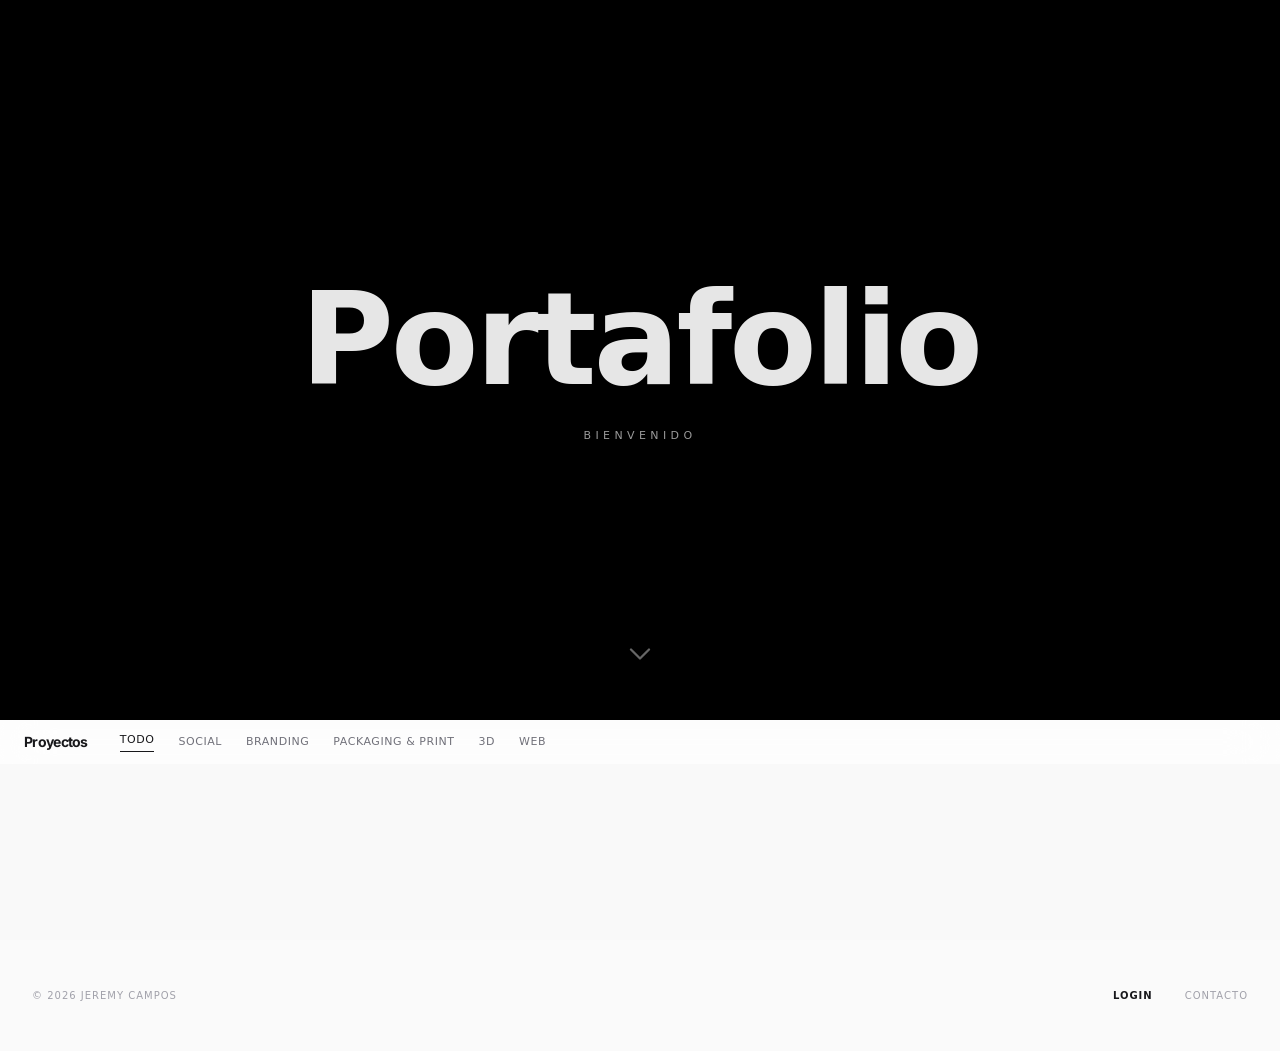
==== index.html @ 755f5a72 "perf: replace Tailwind CDN (300KB JS) with static CSS (15KB), fix icon FOUT" ====
<!DOCTYPE html><html class="light" lang="es"><head>
<meta charset="utf-8">
<meta content="width=device-width, initial-scale=1.0" name="viewport">
<title>PORTAFOLIO | JC</title>
<!-- Preconnect to external CDNs -->
<link rel="preconnect" href="https://fonts.googleapis.com">
<link rel="preconnect" href="https://fonts.gstatic.com" crossorigin>
<link rel="preconnect" href="https://www.gstatic.com" crossorigin>
<link rel="preconnect" href="https://firebasestorage.googleapis.com" crossorigin>
<!-- Static CSS (replaces 300KB Tailwind CDN script) -->
<link rel="stylesheet" href="styles.css">
<!-- Fonts: minimal weights + swap -->
<link href="https://fonts.googleapis.com/css2?family=Inter:wght@300;700;900&family=Material+Symbols+Outlined:wght,FILL@300,0&display=swap" rel="stylesheet">
<!-- Preload main JS modules -->
<link rel="modulepreload" href="./firebase-config.js">
<link rel="modulepreload" href="./index.js">
</head>
<body class="bg-background font-body text-on-background antialiased selection:bg-primary selection:text-on-primary" data-mode="connect">
<!-- Hero Banner — images injected dynamically from Firebase -->
<section id="hero-section" class="relative h-[60vh] md:h-[80vh] w-full overflow-hidden bg-black flex items-center justify-center">
<div id="hero-bg" class="absolute inset-0 z-0 flex gap-4 opacity-40 blur-sm scale-110">
<!-- 3 columns of images injected by index.js -->
</div>
<div class="absolute inset-0 z-10 hero-gradient flex flex-col items-center justify-center text-white px-6">
<h1 id="hero-title" class="text-7xl md:text-9xl tracking-tight opacity-90 drop-shadow-2xl font-sans font-bold select-none">Portafolio</h1>
<p class="mt-6 font-sans text-[11px] tracking-[0.4em] uppercase font-light opacity-60">BIENVENIDO</p>
<div class="absolute bottom-12 animate-bounce opacity-40">
<svg width="36" height="36" viewBox="0 0 24 24" fill="none" stroke="currentColor" stroke-width="1.5" stroke-linecap="round" stroke-linejoin="round"><polyline points="6 9 12 15 18 9"/></svg>
</div>
</div>
<script type="module">
import {
  animate,
  createScope,
  createSpring,
  createTimeline,
  stagger,
  text,
} from 'https://esm.sh/animejs';

createScope({
  root: '#hero-section',
}).add((scope) => {
  const { root, methods } = scope;
  const isMobile = 'ontouchstart' in window || navigator.maxTouchPoints > 0;

  text.split('#hero-title', {
    chars: {
      class: 'char',
      clone: 'top',
      wrap: 'clip',
    },
  });

  const ease = createSpring({ stiffness: 90, damping: 11 });

  scope.add('onEnter', () => {
    createTimeline().add('.char > span', {
      y: '100%',
      composition: 'blend',
      ease,
    }, stagger(10, { use: 'data-char', from: 'random' }));
  });

  scope.add('onLeave', () => {
    createTimeline().add('.char > span', {
      y: '0%',
      composition: 'blend',
      ease,
    }, stagger(10, { use: 'data-char', from: 'random' }));
  });

  if (isMobile) {
    // Mobile: auto-loop the rain effect
    let isRaining = false;
    function mobileLoop() {
      if (!isRaining) {
        isRaining = true;
        methods.onEnter();
        setTimeout(() => {
          methods.onLeave();
          isRaining = false;
        }, 1200);
      }
    }
    // Initial trigger after a short delay
    setTimeout(mobileLoop, 800);
    setInterval(mobileLoop, 3000);
  } else {
    // Desktop: hover reactive
    root.addEventListener('pointerenter', methods.onEnter);
    root.addEventListener('pointerleave', methods.onLeave);
  }
});
</script>
</section>
<!-- Top Navigation -->
<nav class="sticky top-0 w-full z-50 bg-white/70 dark:bg-zinc-950/70 backdrop-blur-xl flex justify-between items-center px-4 md:px-6 py-3">
<div class="flex items-center gap-4 md:gap-8 overflow-x-auto hide-scroll w-full">
<span class="text-sm font-bold tracking-tighter text-zinc-900 dark:text-zinc-50 shrink-0">Proyectos</span>
<div class="flex gap-4 md:gap-6 items-center" id="filter-nav">
<button class="filter-btn active font-sans text-[11px] tracking-[0.05em] uppercase font-medium text-zinc-900 dark:text-zinc-50 font-bold border-b border-zinc-900 dark:border-zinc-50 pb-0.5 hover:opacity-70 transition-all duration-200 shrink-0" data-filter="all">Todo</button>
<button class="filter-btn font-sans text-[11px] tracking-[0.05em] uppercase font-medium text-zinc-500 dark:text-zinc-400 hover:text-zinc-900 dark:hover:text-zinc-50 transition-colors hover:opacity-70 transition-all duration-200 shrink-0" data-filter="social">Social</button>
<button class="filter-btn font-sans text-[11px] tracking-[0.05em] uppercase font-medium text-zinc-500 dark:text-zinc-400 hover:text-zinc-900 dark:hover:text-zinc-50 transition-colors hover:opacity-70 transition-all duration-200 shrink-0" data-filter="branding">Branding</button>
<button class="filter-btn font-sans text-[11px] tracking-[0.05em] uppercase font-medium text-zinc-500 dark:text-zinc-400 hover:text-zinc-900 dark:hover:text-zinc-50 transition-colors hover:opacity-70 transition-all duration-200 shrink-0" data-filter="print">Packaging & Print</button>
<button class="filter-btn font-sans text-[11px] tracking-[0.05em] uppercase font-medium text-zinc-500 dark:text-zinc-400 hover:text-zinc-900 dark:hover:text-zinc-50 transition-colors hover:opacity-70 transition-all duration-200 shrink-0" data-filter="3d">3D</button>
<button class="filter-btn font-sans text-[11px] tracking-[0.05em] uppercase font-medium text-zinc-500 dark:text-zinc-400 hover:text-zinc-900 dark:hover:text-zinc-50 transition-colors hover:opacity-70 transition-all duration-200 shrink-0" data-filter="web">Web</button>
</div>
</div>
</nav>
<!-- Main Content: Masonry Grid -->
<main class="pt-8 px-3 md:px-8 pb-12">
<div class="masonry-grid">
<!-- Projects are dynamically loaded from Firebase -->
</div>
</main>
<!-- Footer -->
<footer class="w-full py-12 mt-24 bg-zinc-50 dark:bg-zinc-900 flex flex-col md:flex-row justify-between items-center px-8 max-w-full gap-4">
<span class="font-sans text-[10px] tracking-widest uppercase text-zinc-400 dark:text-zinc-500">
            © 2026 Jeremy Campos
        </span>
<div class="flex gap-8">
<a class="font-sans text-[10px] tracking-widest uppercase text-zinc-900 dark:text-zinc-100 hover:opacity-70 transition-opacity font-bold" href="login.html">Login</a>
<a class="font-sans text-[10px] tracking-widest uppercase text-zinc-400 dark:text-zinc-500 hover:text-zinc-900 dark:hover:text-zinc-100 transition-colors" href="contact.html">Contacto</a>
</div>
</footer>

<!-- Cosmos-Style Project Details Modal -->
<div id="project-modal" class="fixed inset-0 z-[100] bg-[#0a0a0a]/98 backdrop-blur-3xl hidden w-full h-full opacity-0 transition-opacity duration-500 ease-out overflow-hidden text-neutral-200">
    <!-- Close Button (Top Left Floating) -->
    <button id="close-modal" class="absolute top-4 left-4 md:top-6 md:left-6 z-[110] w-10 h-10 rounded-full bg-white/10 hover:bg-white/20 border border-white/10 transition-colors flex items-center justify-center backdrop-blur-md cursor-pointer">
        <span class="material-symbols-outlined text-[18px] text-white">close</span>
    </button>

    <!-- Mobile: single scrollable column / Desktop: side-by-side -->
    <div id="modal-inner" class="flex flex-col md:flex-row w-full h-full overflow-y-auto md:overflow-hidden hide-scroll">

        <!-- Main Media Feed -->
        <div id="modal-scroll-area" class="w-full md:flex-1 md:h-full md:overflow-y-auto pt-20 md:pt-8 pb-8 md:pb-12 px-6 md:px-16 flex flex-col items-center justify-start md:justify-center gap-8 md:gap-10 hide-scroll relative scroll-smooth">
            <!-- Hero Media -->
            <img id="modal-hero" class="max-w-full max-h-[85vh] h-auto object-contain shadow-2xl rounded-lg" src="" alt="Hero">
            <!-- Secondary Media -->
            <div id="modal-gallery" class="w-full flex flex-col items-center gap-8 md:gap-10 hidden">
                <!-- Injected images will go here stacked -->
            </div>
        </div>

        <!-- Info Panel: inline on mobile, sticky column on desktop -->
        <div class="w-full md:w-[380px] lg:w-[420px] shrink-0 md:h-full p-4 flex flex-col md:justify-center">
            <div class="bg-[#141414] border border-white/5 rounded-2xl md:rounded-[2rem] w-full md:h-[calc(100vh-2rem)] p-6 md:p-8 md:overflow-y-auto hide-scroll flex flex-col shadow-2xl">
                <!-- Header -->
                <div class="flex items-center justify-between mb-6 md:mb-8">
                    <p id="modal-category" class="font-sans text-[10px] tracking-[0.2em] uppercase text-neutral-500 font-bold"></p>
                    <span class="material-symbols-outlined text-neutral-600 text-[16px]">more_horiz</span>
                </div>
                
                <h2 id="modal-title" class="text-2xl md:text-3xl font-sans font-bold tracking-tight text-white mb-6 md:mb-8 leading-snug"></h2>
                
                <div class="w-full h-px bg-white/5 mb-6 md:mb-8"></div>
                
                <!-- Narrative -->
                <p id="modal-narrative" class="text-sm text-neutral-400 font-sans leading-relaxed tracking-wide"></p>
                
                <!-- Footer Info -->
                <div class="md:mt-auto pt-8 md:pt-16 pb-4 md:pb-0">
                    <div id="modal-creator" class="flex items-center gap-4 p-4 rounded-2xl bg-white/[0.02] border border-white/5 transition-colors hover:bg-white/[0.04]">
                        <div class="w-10 h-10 rounded-full bg-neutral-800 overflow-hidden border border-white/10">
                             <img id="modal-creator-avatar" src="https://lh3.googleusercontent.com/aida-public/[base64]" class="w-full h-full object-cover">
                        </div>
                        <div class="flex flex-col">
                             <span id="modal-creator-name" class="text-xs font-bold text-neutral-200 tracking-wide">Jeremy</span>
                             <span class="text-[9px] text-neutral-500 uppercase tracking-widest">Creator</span>
                        </div>
                    </div>
                </div>
            </div>
        </div>
    </div>
</div>

<script type="module" src="index.js"></script>
</body>
</html>
---- styles.css ----
/* Tailwind CSS v3.4.17 - Pre-compiled static build */
/* Eliminates 300KB CDN script + browser compilation time */

*, ::before, ::after{--tw-border-spacing-x:0;--tw-border-spacing-y:0;--tw-translate-x:0;--tw-translate-y:0;--tw-rotate:0;--tw-skew-x:0;--tw-skew-y:0;--tw-scale-x:1;--tw-scale-y:1;--tw-pan-x: ;--tw-pan-y: ;--tw-pinch-zoom: ;--tw-scroll-snap-strictness:proximity;--tw-gradient-from-position: ;--tw-gradient-via-position: ;--tw-gradient-to-position: ;--tw-ordinal: ;--tw-slashed-zero: ;--tw-numeric-figure: ;--tw-numeric-spacing: ;--tw-numeric-fraction: ;--tw-ring-inset: ;--tw-ring-offset-width:0px;--tw-ring-offset-color:#fff;--tw-ring-color:rgb(59 130 246 / 0.5);--tw-ring-offset-shadow:0 0 #0000;--tw-ring-shadow:0 0 #0000;--tw-shadow:0 0 #0000;--tw-shadow-colored:0 0 #0000;--tw-blur: ;--tw-brightness: ;--tw-contrast: ;--tw-grayscale: ;--tw-hue-rotate: ;--tw-invert: ;--tw-saturate: ;--tw-sepia: ;--tw-drop-shadow: ;--tw-backdrop-blur: ;--tw-backdrop-brightness: ;--tw-backdrop-contrast: ;--tw-backdrop-grayscale: ;--tw-backdrop-hue-rotate: ;--tw-backdrop-invert: ;--tw-backdrop-opacity: ;--tw-backdrop-saturate: ;--tw-backdrop-sepia: ;--tw-contain-size: ;--tw-contain-layout: ;--tw-contain-paint: ;--tw-contain-style: }
::backdrop{--tw-border-spacing-x:0;--tw-border-spacing-y:0;--tw-translate-x:0;--tw-translate-y:0;--tw-rotate:0;--tw-skew-x:0;--tw-skew-y:0;--tw-scale-x:1;--tw-scale-y:1;--tw-pan-x: ;--tw-pan-y: ;--tw-pinch-zoom: ;--tw-scroll-snap-strictness:proximity;--tw-gradient-from-position: ;--tw-gradient-via-position: ;--tw-gradient-to-position: ;--tw-ordinal: ;--tw-slashed-zero: ;--tw-numeric-figure: ;--tw-numeric-spacing: ;--tw-numeric-fraction: ;--tw-ring-inset: ;--tw-ring-offset-width:0px;--tw-ring-offset-color:#fff;--tw-ring-color:rgb(59 130 246 / 0.5);--tw-ring-offset-shadow:0 0 #0000;--tw-ring-shadow:0 0 #0000;--tw-shadow:0 0 #0000;--tw-shadow-colored:0 0 #0000;--tw-blur: ;--tw-brightness: ;--tw-contrast: ;--tw-grayscale: ;--tw-hue-rotate: ;--tw-invert: ;--tw-saturate: ;--tw-sepia: ;--tw-drop-shadow: ;--tw-backdrop-blur: ;--tw-backdrop-brightness: ;--tw-backdrop-contrast: ;--tw-backdrop-grayscale: ;--tw-backdrop-hue-rotate: ;--tw-backdrop-invert: ;--tw-backdrop-opacity: ;--tw-backdrop-saturate: ;--tw-backdrop-sepia: ;--tw-contain-size: ;--tw-contain-layout: ;--tw-contain-paint: ;--tw-contain-style: }

/* Base reset */
*,::after,::before{box-sizing:border-box;border-width:0;border-style:solid;border-color:#e5e7eb}
::after,::before{--tw-content:''}
:host,html{line-height:1.5;-webkit-text-size-adjust:100%;-moz-tab-size:4;tab-size:4;font-family:ui-sans-serif, system-ui, sans-serif, "Apple Color Emoji", "Segoe UI Emoji", "Segoe UI Symbol", "Noto Color Emoji";font-feature-settings:normal;font-variation-settings:normal;-webkit-tap-highlight-color:transparent}
body{margin:0;line-height:inherit}
hr{height:0;color:inherit;border-top-width:1px}
abbr:where([title]){-webkit-text-decoration:underline dotted;text-decoration:underline dotted}
h1,h2,h3,h4,h5,h6{font-size:inherit;font-weight:inherit}
a{color:inherit;text-decoration:inherit}
b,strong{font-weight:bolder}
code,kbd,pre,samp{font-family:ui-monospace, SFMono-Regular, Menlo, Monaco, Consolas, "Liberation Mono", "Courier New", monospace;font-feature-settings:normal;font-variation-settings:normal;font-size:1em}
small{font-size:80%}
sub,sup{font-size:75%;line-height:0;position:relative;vertical-align:baseline}
sub{bottom:-.25em}
sup{top:-.5em}
table{text-indent:0;border-color:inherit;border-collapse:collapse}
button,input,optgroup,select,textarea{font-family:inherit;font-feature-settings:inherit;font-variation-settings:inherit;font-size:100%;font-weight:inherit;line-height:inherit;letter-spacing:inherit;color:inherit;margin:0;padding:0}
button,select{text-transform:none}
button,input:where([type=button]),input:where([type=reset]),input:where([type=submit]){-webkit-appearance:button;background-color:transparent;background-image:none}
:-moz-focusring{outline:auto}
:-moz-ui-invalid{box-shadow:none}
progress{vertical-align:baseline}
::-webkit-inner-spin-button,::-webkit-outer-spin-button{height:auto}
[type=search]{-webkit-appearance:textfield;outline-offset:-2px}
::-webkit-search-decoration{-webkit-appearance:none}
::-webkit-file-upload-button{-webkit-appearance:button;font:inherit}
summary{display:list-item}
blockquote,dd,dl,figure,h1,h2,h3,h4,h5,h6,hr,p,pre{margin:0}
fieldset{margin:0;padding:0}
legend{padding:0}
menu,ol,ul{list-style:none;margin:0;padding:0}
dialog{padding:0}
textarea{resize:vertical}
input::placeholder,textarea::placeholder{opacity:1;color:#9ca3af}
[role=button],button{cursor:pointer}
:disabled{cursor:default}
audio,canvas,embed,iframe,img,object,svg,video{display:block;vertical-align:middle}
img,video{max-width:100%;height:auto}
[hidden]:where(:not([hidden=until-found])){display:none}

/* Forms plugin */
[type='text'],input:where(:not([type])),[type='email'],[type='url'],[type='password'],[type='number'],[type='date'],[type='datetime-local'],[type='month'],[type='search'],[type='tel'],[type='time'],[type='week'],[multiple],textarea,select{-webkit-appearance:none;appearance:none;background-color:#fff;border-color:#6b7280;border-width:1px;border-radius:0px;padding-top:0.5rem;padding-right:0.75rem;padding-bottom:0.5rem;padding-left:0.75rem;font-size:1rem;line-height:1.5rem;--tw-shadow:0 0 #0000}
[type='text']:focus,input:where(:not([type])):focus,[type='email']:focus,[type='url']:focus,[type='password']:focus,[type='number']:focus,[type='date']:focus,[type='datetime-local']:focus,[type='month']:focus,[type='search']:focus,[type='tel']:focus,[type='time']:focus,[type='week']:focus,[multiple]:focus,textarea:focus,select:focus{outline:2px solid transparent;outline-offset:2px;--tw-ring-inset:var(--tw-empty,/*!*/ /*!*/);--tw-ring-offset-width:0px;--tw-ring-offset-color:#fff;--tw-ring-color:#2563eb;--tw-ring-offset-shadow:var(--tw-ring-inset) 0 0 0 var(--tw-ring-offset-width) var(--tw-ring-offset-color);--tw-ring-shadow:var(--tw-ring-inset) 0 0 0 calc(1px + var(--tw-ring-offset-width)) var(--tw-ring-color);box-shadow:var(--tw-ring-offset-shadow), var(--tw-ring-shadow), var(--tw-shadow);border-color:#2563eb}
input::placeholder,textarea::placeholder{color:#6b7280;opacity:1}
::-webkit-datetime-edit-fields-wrapper{padding:0}
::-webkit-date-and-time-value{min-height:1.5em;text-align:inherit}
::-webkit-datetime-edit{display:inline-flex}
::-webkit-datetime-edit,::-webkit-datetime-edit-year-field,::-webkit-datetime-edit-month-field,::-webkit-datetime-edit-day-field,::-webkit-datetime-edit-hour-field,::-webkit-datetime-edit-minute-field,::-webkit-datetime-edit-second-field,::-webkit-datetime-edit-millisecond-field,::-webkit-datetime-edit-meridiem-field{padding-top:0;padding-bottom:0}
select{background-image:url("data:image/svg+xml,%3csvg xmlns='http://www.w3.org/2000/svg' fill='none' viewBox='0 0 20 20'%3e%3cpath stroke='%236b7280' stroke-linecap='round' stroke-linejoin='round' stroke-width='1.5' d='M6 8l4 4 4-4'/%3e%3c/svg%3e");background-position:right 0.5rem center;background-repeat:no-repeat;background-size:1.5em 1.5em;padding-right:2.5rem;print-color-adjust:exact}
[multiple],[size]:where(select:not([size="1"])){background-image:initial;background-position:initial;background-repeat:unset;background-size:initial;padding-right:0.75rem;print-color-adjust:unset}
[type='checkbox'],[type='radio']{-webkit-appearance:none;appearance:none;padding:0;print-color-adjust:exact;display:inline-block;vertical-align:middle;background-origin:border-box;-webkit-user-select:none;user-select:none;flex-shrink:0;height:1rem;width:1rem;color:#2563eb;background-color:#fff;border-color:#6b7280;border-width:1px;--tw-shadow:0 0 #0000}
[type='checkbox']{border-radius:0px}
[type='radio']{border-radius:100%}
[type='checkbox']:focus,[type='radio']:focus{outline:2px solid transparent;outline-offset:2px;--tw-ring-inset:var(--tw-empty,/*!*/ /*!*/);--tw-ring-offset-width:2px;--tw-ring-offset-color:#fff;--tw-ring-color:#2563eb;--tw-ring-offset-shadow:var(--tw-ring-inset) 0 0 0 var(--tw-ring-offset-width) var(--tw-ring-offset-color);--tw-ring-shadow:var(--tw-ring-inset) 0 0 0 calc(2px + var(--tw-ring-offset-width)) var(--tw-ring-color);box-shadow:var(--tw-ring-offset-shadow), var(--tw-ring-shadow), var(--tw-shadow)}
[type='checkbox']:checked,[type='radio']:checked{border-color:transparent;background-color:currentColor;background-size:100% 100%;background-position:center;background-repeat:no-repeat}
[type='checkbox']:checked{background-image:url("data:image/svg+xml,%3csvg viewBox='0 0 16 16' fill='white' xmlns='http://www.w3.org/2000/svg'%3e%3cpath d='M12.207 4.793a1 1 0 010 1.414l-5 5a1 1 0 01-1.414 0l-2-2a1 1 0 011.414-1.414L6.5 9.086l4.293-4.293a1 1 0 011.414 0z'/%3e%3c/svg%3e")}
@media (forced-colors: active){[type='checkbox']:checked{-webkit-appearance:auto;appearance:auto}}
[type='radio']:checked{background-image:url("data:image/svg+xml,%3csvg viewBox='0 0 16 16' fill='white' xmlns='http://www.w3.org/2000/svg'%3e%3ccircle cx='8' cy='8' r='3'/%3e%3c/svg%3e")}
@media (forced-colors: active){[type='radio']:checked{-webkit-appearance:auto;appearance:auto}}
[type='checkbox']:checked:hover,[type='checkbox']:checked:focus,[type='radio']:checked:hover,[type='radio']:checked:focus{border-color:transparent;background-color:currentColor}
[type='checkbox']:indeterminate{background-image:url("data:image/svg+xml,%3csvg xmlns='http://www.w3.org/2000/svg' fill='none' viewBox='0 0 16 16'%3e%3cpath stroke='white' stroke-linecap='round' stroke-linejoin='round' stroke-width='2' d='M4 8h8'/%3e%3c/svg%3e");border-color:transparent;background-color:currentColor;background-size:100% 100%;background-position:center;background-repeat:no-repeat}
@media (forced-colors: active){[type='checkbox']:indeterminate{-webkit-appearance:auto;appearance:auto}}
[type='checkbox']:indeterminate:hover,[type='checkbox']:indeterminate:focus{border-color:transparent;background-color:currentColor}
[type='file']{background:unset;border-color:inherit;border-width:0;border-radius:0;padding:0;font-size:unset;line-height:inherit}
[type='file']:focus{outline:1px solid ButtonText;outline:1px auto -webkit-focus-ring-color}

/* Utility classes */
.fixed{position:fixed}.absolute{position:absolute}.relative{position:relative}.sticky{position:sticky}
.inset-0{inset:0px}.bottom-12{bottom:3rem}.left-4{left:1rem}.top-0{top:0px}.top-4{top:1rem}
.z-0{z-index:0}.z-10{z-index:10}.z-50{z-index:50}.z-\[100\]{z-index:100}.z-\[110\]{z-index:110}
.mt-6{margin-top:1.5rem}.mb-6{margin-bottom:1.5rem}.mt-24{margin-top:6rem}
.block{display:block}.flex{display:flex}.hidden{display:none}
.aspect-\[3\/4\]{aspect-ratio:3/4}.aspect-\[4\/3\]{aspect-ratio:4/3}.aspect-video{aspect-ratio:16 / 9}
.h-\[60vh\]{height:60vh}.h-10{height:2.5rem}.h-auto{height:auto}.h-full{height:100%}.h-px{height:1px}
.max-h-\[85vh\]{max-height:85vh}
.w-full{width:100%}.w-10{width:2.5rem}
.max-w-full{max-width:100%}
.flex-1{flex:1 1 0%}.shrink-0{flex-shrink:0}
.scale-110{--tw-scale-x:1.1;--tw-scale-y:1.1;transform:translate(var(--tw-translate-x), var(--tw-translate-y)) rotate(var(--tw-rotate)) skewX(var(--tw-skew-x)) skewY(var(--tw-skew-y)) scaleX(var(--tw-scale-x)) scaleY(var(--tw-scale-y))}

/* Animations */
@keyframes bounce{0%,100%{transform:translateY(-25%);animation-timing-function:cubic-bezier(0.8,0,1,1)}50%{transform:none;animation-timing-function:cubic-bezier(0,0,0.2,1)}}
.animate-bounce{animation:bounce 1s infinite}
@keyframes float{0%{transform:translateY(0)}100%{transform:translateY(-50%)}}
.animate-float{animation:float 20s linear infinite}
@keyframes float-reverse{0%{transform:translateY(-50%)}100%{transform:translateY(0)}}
.animate-float-reverse{animation:float-reverse 25s linear infinite}

.cursor-pointer{cursor:pointer}
.select-none{-webkit-user-select:none;user-select:none}
.flex-col{flex-direction:column}
.items-end{align-items:flex-end}.items-center{align-items:center}
.justify-start{justify-content:flex-start}.justify-center{justify-content:center}.justify-between{justify-content:space-between}
.gap-4{gap:1rem}.gap-8{gap:2rem}
.overflow-hidden{overflow:hidden}.overflow-x-auto{overflow-x:auto}.overflow-y-auto{overflow-y:auto}
.scroll-smooth{scroll-behavior:smooth}
.rounded-2xl{border-radius:1rem}.rounded-full{border-radius:0.75rem}.rounded-lg{border-radius:0.25rem}
.border{border-width:1px}.border-b{border-bottom-width:1px}
.border-white\/10{border-color:rgb(255 255 255 / 0.1)}.border-white\/5{border-color:rgb(255 255 255 / 0.05)}.border-zinc-900{--tw-border-opacity:1;border-color:rgb(24 24 27 / var(--tw-border-opacity, 1))}

/* Backgrounds */
.bg-background{--tw-bg-opacity:1;background-color:rgb(249 249 249 / var(--tw-bg-opacity, 1))}
.bg-black{--tw-bg-opacity:1;background-color:rgb(0 0 0 / var(--tw-bg-opacity, 1))}
.bg-\[\#141414\]{--tw-bg-opacity:1;background-color:rgb(20 20 20 / var(--tw-bg-opacity, 1))}
.bg-neutral-800{--tw-bg-opacity:1;background-color:rgb(38 38 38 / var(--tw-bg-opacity, 1))}
.bg-white\/10{background-color:rgb(255 255 255 / 0.1)}
.bg-white\/5{background-color:rgb(255 255 255 / 0.05)}
.bg-white\/70{background-color:rgb(255 255 255 / 0.7)}
.bg-white\/\[0\.02\]{background-color:rgb(255 255 255 / 0.02)}
.bg-zinc-50{--tw-bg-opacity:1;background-color:rgb(250 250 250 / var(--tw-bg-opacity, 1))}
.bg-black\/40{background-color:rgb(0 0 0 / 0.4)}
.bg-surface-container{--tw-bg-opacity:1;background-color:rgb(238 238 238 / var(--tw-bg-opacity, 1))}

/* Object fit */
.object-contain{object-fit:contain}.object-cover{object-fit:cover}

/* Padding */
.p-4{padding:1rem}.p-6{padding:1.5rem}
.px-6{padding-left:1.5rem;padding-right:1.5rem}.px-3{padding-left:0.75rem;padding-right:0.75rem}.px-4{padding-left:1rem;padding-right:1rem}.px-8{padding-left:2rem;padding-right:2rem}
.py-12{padding-top:3rem;padding-bottom:3rem}.py-3{padding-top:0.75rem;padding-bottom:0.75rem}
.pb-0\.5{padding-bottom:0.125rem}.pb-12{padding-bottom:3rem}.pb-4{padding-bottom:1rem}.pb-8{padding-bottom:2rem}
.pt-20{padding-top:5rem}.pt-8{padding-top:2rem}

/* Typography */
.font-body{font-family:Inter}
.font-sans{font-family:ui-sans-serif, system-ui, sans-serif, "Apple Color Emoji", "Segoe UI Emoji", "Segoe UI Symbol", "Noto Color Emoji"}
.text-4xl{font-size:2.25rem;line-height:2.5rem}
.text-7xl{font-size:4.5rem;line-height:1}
.text-\[11px\]{font-size:11px}
.text-2xl{font-size:1.5rem;line-height:2rem}
.text-\[10px\]{font-size:10px}
.text-\[16px\]{font-size:16px}
.text-\[18px\]{font-size:18px}
.text-\[9px\]{font-size:9px}
.text-sm{font-size:0.875rem;line-height:1.25rem}
.text-xs{font-size:0.75rem;line-height:1rem}
.font-bold{font-weight:700}.font-light{font-weight:300}.font-medium{font-weight:500}
.uppercase{text-transform:uppercase}
.leading-relaxed{line-height:1.625}.leading-snug{line-height:1.375}
.tracking-\[0\.4em\]{letter-spacing:0.4em}.tracking-tight{letter-spacing:-0.025em}.tracking-\[0\.05em\]{letter-spacing:0.05em}.tracking-\[0\.2em\]{letter-spacing:0.2em}.tracking-tighter{letter-spacing:-0.05em}.tracking-wide{letter-spacing:0.025em}.tracking-widest{letter-spacing:0.1em}

/* Text colors */
.text-on-background{--tw-text-opacity:1;color:rgb(26 28 28 / var(--tw-text-opacity, 1))}
.text-white{--tw-text-opacity:1;color:rgb(255 255 255 / var(--tw-text-opacity, 1))}
.text-neutral-200{--tw-text-opacity:1;color:rgb(229 229 229 / var(--tw-text-opacity, 1))}
.text-neutral-400{--tw-text-opacity:1;color:rgb(163 163 163 / var(--tw-text-opacity, 1))}
.text-neutral-500{--tw-text-opacity:1;color:rgb(115 115 115 / var(--tw-text-opacity, 1))}
.text-neutral-600{--tw-text-opacity:1;color:rgb(82 82 82 / var(--tw-text-opacity, 1))}
.text-zinc-400{--tw-text-opacity:1;color:rgb(161 161 170 / var(--tw-text-opacity, 1))}
.text-zinc-500{--tw-text-opacity:1;color:rgb(113 113 122 / var(--tw-text-opacity, 1))}
.text-zinc-900{--tw-text-opacity:1;color:rgb(24 24 27 / var(--tw-text-opacity, 1))}

/* Visual effects */
.antialiased{-webkit-font-smoothing:antialiased;-moz-osx-font-smoothing:grayscale}
.opacity-40{opacity:0.4}.opacity-60{opacity:0.6}.opacity-90{opacity:0.9}.opacity-0{opacity:0}
.shadow-2xl{--tw-shadow:0 25px 50px -12px rgb(0 0 0 / 0.25);--tw-shadow-colored:0 25px 50px -12px var(--tw-shadow-color);box-shadow:var(--tw-ring-offset-shadow, 0 0 #0000), var(--tw-ring-shadow, 0 0 #0000), var(--tw-shadow)}
.blur-sm{--tw-blur:blur(4px);filter:var(--tw-blur) var(--tw-brightness) var(--tw-contrast) var(--tw-grayscale) var(--tw-hue-rotate) var(--tw-invert) var(--tw-saturate) var(--tw-sepia) var(--tw-drop-shadow)}
.drop-shadow-2xl{--tw-drop-shadow:drop-shadow(0 25px 25px rgb(0 0 0 / 0.15));filter:var(--tw-blur) var(--tw-brightness) var(--tw-contrast) var(--tw-grayscale) var(--tw-hue-rotate) var(--tw-invert) var(--tw-saturate) var(--tw-sepia) var(--tw-drop-shadow)}

/* Backdrop filters */
.backdrop-blur-3xl{--tw-backdrop-blur:blur(64px);-webkit-backdrop-filter:var(--tw-backdrop-blur) var(--tw-backdrop-brightness) var(--tw-backdrop-contrast) var(--tw-backdrop-grayscale) var(--tw-backdrop-hue-rotate) var(--tw-backdrop-invert) var(--tw-backdrop-opacity) var(--tw-backdrop-saturate) var(--tw-backdrop-sepia);backdrop-filter:var(--tw-backdrop-blur) var(--tw-backdrop-brightness) var(--tw-backdrop-contrast) var(--tw-backdrop-grayscale) var(--tw-backdrop-hue-rotate) var(--tw-backdrop-invert) var(--tw-backdrop-opacity) var(--tw-backdrop-saturate) var(--tw-backdrop-sepia)}
.backdrop-blur-md{--tw-backdrop-blur:blur(12px);-webkit-backdrop-filter:var(--tw-backdrop-blur) var(--tw-backdrop-brightness) var(--tw-backdrop-contrast) var(--tw-backdrop-grayscale) var(--tw-backdrop-hue-rotate) var(--tw-backdrop-invert) var(--tw-backdrop-opacity) var(--tw-backdrop-saturate) var(--tw-backdrop-sepia);backdrop-filter:var(--tw-backdrop-blur) var(--tw-backdrop-brightness) var(--tw-backdrop-contrast) var(--tw-backdrop-grayscale) var(--tw-backdrop-hue-rotate) var(--tw-backdrop-invert) var(--tw-backdrop-opacity) var(--tw-backdrop-saturate) var(--tw-backdrop-sepia)}
.backdrop-blur-xl{--tw-backdrop-blur:blur(24px);-webkit-backdrop-filter:var(--tw-backdrop-blur) var(--tw-backdrop-brightness) var(--tw-backdrop-contrast) var(--tw-backdrop-grayscale) var(--tw-backdrop-hue-rotate) var(--tw-backdrop-invert) var(--tw-backdrop-opacity) var(--tw-backdrop-saturate) var(--tw-backdrop-sepia);backdrop-filter:var(--tw-backdrop-blur) var(--tw-backdrop-brightness) var(--tw-backdrop-contrast) var(--tw-backdrop-grayscale) var(--tw-backdrop-hue-rotate) var(--tw-backdrop-invert) var(--tw-backdrop-opacity) var(--tw-backdrop-saturate) var(--tw-backdrop-sepia)}
.backdrop-blur-\[2px\]{--tw-backdrop-blur:blur(2px);-webkit-backdrop-filter:var(--tw-backdrop-blur) var(--tw-backdrop-brightness) var(--tw-backdrop-contrast) var(--tw-backdrop-grayscale) var(--tw-backdrop-hue-rotate) var(--tw-backdrop-invert) var(--tw-backdrop-opacity) var(--tw-backdrop-saturate) var(--tw-backdrop-sepia);backdrop-filter:var(--tw-backdrop-blur) var(--tw-backdrop-brightness) var(--tw-backdrop-contrast) var(--tw-backdrop-grayscale) var(--tw-backdrop-hue-rotate) var(--tw-backdrop-invert) var(--tw-backdrop-opacity) var(--tw-backdrop-saturate) var(--tw-backdrop-sepia)}

/* Transitions */
.transition-all{transition-property:all;transition-timing-function:cubic-bezier(0.4, 0, 0.2, 1);transition-duration:150ms}
.transition-colors{transition-property:color, background-color, border-color, fill, stroke, -webkit-text-decoration-color;transition-property:color, background-color, border-color, text-decoration-color, fill, stroke;transition-property:color, background-color, border-color, text-decoration-color, fill, stroke, -webkit-text-decoration-color;transition-timing-function:cubic-bezier(0.4, 0, 0.2, 1);transition-duration:150ms}
.transition-opacity{transition-property:opacity;transition-timing-function:cubic-bezier(0.4, 0, 0.2, 1);transition-duration:150ms}
.duration-200{transition-duration:200ms}.duration-500{transition-duration:500ms}.duration-1000{transition-duration:1000ms}.duration-300{transition-duration:300ms}.duration-700{transition-duration:700ms}
.ease-out{transition-timing-function:cubic-bezier(0, 0, 0.2, 1)}

/* Selection */
.selection\:bg-primary *::selection{--tw-bg-opacity:1;background-color:rgb(0 0 0 / var(--tw-bg-opacity, 1))}
.selection\:text-on-primary *::selection{--tw-text-opacity:1;color:rgb(226 226 226 / var(--tw-text-opacity, 1))}
.selection\:bg-primary::selection{--tw-bg-opacity:1;background-color:rgb(0 0 0 / var(--tw-bg-opacity, 1))}
.selection\:text-on-primary::selection{--tw-text-opacity:1;color:rgb(226 226 226 / var(--tw-text-opacity, 1))}

/* Hover states */
.hover\:bg-white\/20:hover{background-color:rgb(255 255 255 / 0.2)}
.hover\:bg-white\/\[0\.04\]:hover{background-color:rgb(255 255 255 / 0.04)}
.hover\:text-zinc-900:hover{--tw-text-opacity:1;color:rgb(24 24 27 / var(--tw-text-opacity, 1))}
.hover\:opacity-70:hover{opacity:0.7}

/* Group hover */
.group:hover .group-hover\:scale-\[1\.03\]{--tw-scale-x:1.03;--tw-scale-y:1.03;transform:translate(var(--tw-translate-x), var(--tw-translate-y)) rotate(var(--tw-rotate)) skewX(var(--tw-skew-x)) skewY(var(--tw-skew-y)) scaleX(var(--tw-scale-x)) scaleY(var(--tw-scale-y))}
.group:hover .group-hover\:opacity-100{opacity:1}

/* Dark mode */
.dark\:border-zinc-50:is(.dark *){--tw-border-opacity:1;border-color:rgb(250 250 250 / var(--tw-border-opacity, 1))}
.dark\:bg-zinc-900:is(.dark *){--tw-bg-opacity:1;background-color:rgb(24 24 27 / var(--tw-bg-opacity, 1))}
.dark\:bg-zinc-950\/70:is(.dark *){background-color:rgb(9 9 11 / 0.7)}
.dark\:text-zinc-100:is(.dark *){--tw-text-opacity:1;color:rgb(244 244 245 / var(--tw-text-opacity, 1))}
.dark\:text-zinc-400:is(.dark *){--tw-text-opacity:1;color:rgb(161 161 170 / var(--tw-text-opacity, 1))}
.dark\:text-zinc-50:is(.dark *){--tw-text-opacity:1;color:rgb(250 250 250 / var(--tw-text-opacity, 1))}
.dark\:text-zinc-500:is(.dark *){--tw-text-opacity:1;color:rgb(113 113 122 / var(--tw-text-opacity, 1))}
.dark\:hover\:text-zinc-100:hover:is(.dark *){--tw-text-opacity:1;color:rgb(244 244 245 / var(--tw-text-opacity, 1))}
.dark\:hover\:text-zinc-50:hover:is(.dark *){--tw-text-opacity:1;color:rgb(250 250 250 / var(--tw-text-opacity, 1))}

/* Responsive: md (768px+) */
@media (min-width: 768px){
.md\:left-6{left:1.5rem}
.md\:top-6{top:1.5rem}
.md\:mb-8{margin-bottom:2rem}
.md\:mt-auto{margin-top:auto}
.md\:flex{display:flex}
.md\:h-\[80vh\]{height:80vh}
.md\:h-\[calc\(100vh-2rem\)\]{height:calc(100vh - 2rem)}
.md\:h-full{height:100%}
.md\:w-\[380px\]{width:380px}
.md\:flex-1{flex:1 1 0%}
.md\:flex-row{flex-direction:row}
.md\:justify-center{justify-content:center}
.md\:gap-10{gap:2.5rem}
.md\:gap-6{gap:1.5rem}
.md\:gap-8{gap:2rem}
.md\:overflow-hidden{overflow:hidden}
.md\:overflow-y-auto{overflow-y:auto}
.md\:rounded-\[2rem\]{border-radius:2rem}
.md\:p-8{padding:2rem}
.md\:px-16{padding-left:4rem;padding-right:4rem}
.md\:px-6{padding-left:1.5rem;padding-right:1.5rem}
.md\:px-8{padding-left:2rem;padding-right:2rem}
.md\:pb-0{padding-bottom:0px}
.md\:pb-12{padding-bottom:3rem}
.md\:pt-16{padding-top:4rem}
.md\:pt-8{padding-top:2rem}
.md\:text-9xl{font-size:8rem;line-height:1}
.md\:text-3xl{font-size:1.875rem;line-height:2.25rem}
}

/* Responsive: lg (1024px+) */
@media (min-width: 1024px){
.lg\:w-\[420px\]{width:420px}
}

/* Custom styles */
.material-symbols-outlined {
    font-variation-settings: 'FILL' 0, 'wght' 300, 'GRAD' 0, 'opsz' 24;
    font-size: 20px;
}
.hide-scroll::-webkit-scrollbar { display: none; }
.hide-scroll { -ms-overflow-style: none; scrollbar-width: none; }
.masonry-grid { column-count: 2; column-gap: 0.75rem; }
@media (min-width: 640px) { .masonry-grid { column-count: 2; column-gap: 0.75rem; } }
@media (min-width: 1024px) { .masonry-grid { column-count: 3; column-gap: 0.5rem; } }
@media (min-width: 1280px) { .masonry-grid { column-count: 4; column-gap: 0.5rem; } }
.masonry-item { break-inside: avoid; margin-bottom: 0.75rem; }
@media (min-width: 1024px) { .masonry-item { margin-bottom: 0.5rem; } }
.hero-gradient { background: radial-gradient(circle at center, transparent 0%, rgba(0,0,0,0.4) 100%); }
#hero-title .char { display: inline-block; position: relative; overflow: hidden; }
#hero-title .char > span { display: inline-block; will-change: transform; }
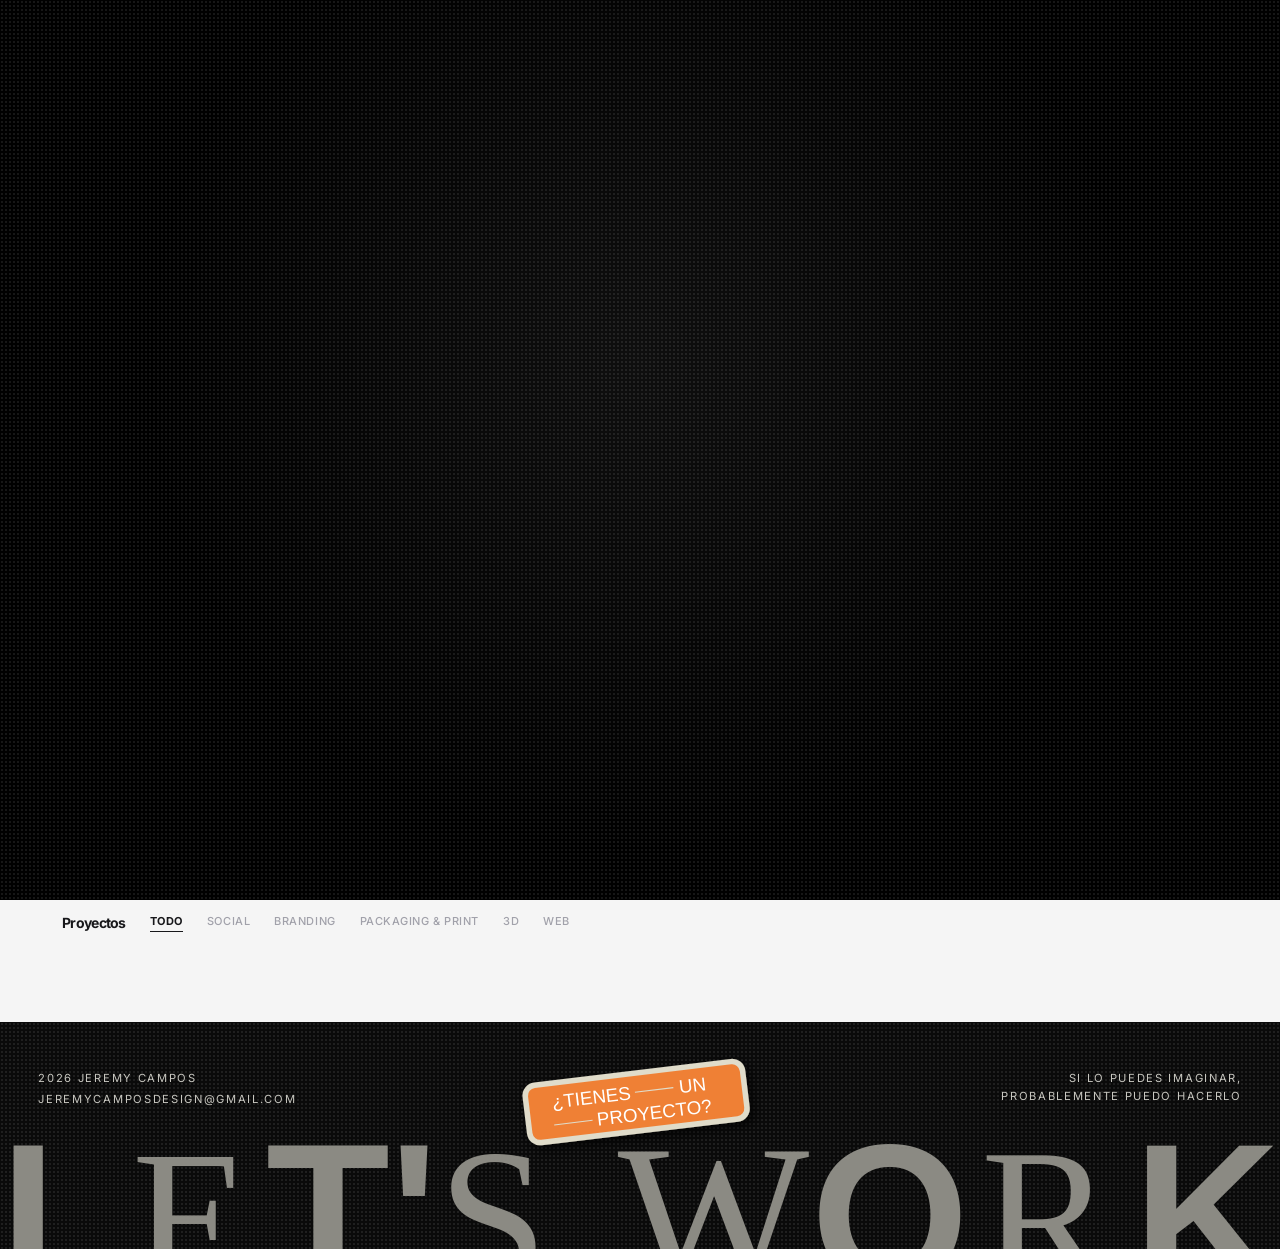
==== commit 19444a0e: "feat: new hero design with SVG WELCOME letters, image trail, halftone overlay, masonry gallery and f" ====
--- a/index.html
+++ b/index.html
@@ -2,166 +2,471 @@
 <meta charset="utf-8">
 <meta content="width=device-width, initial-scale=1.0" name="viewport">
 <title>PORTAFOLIO | JC</title>
-<!-- Preconnect to external CDNs -->
 <link rel="preconnect" href="https://fonts.googleapis.com">
 <link rel="preconnect" href="https://fonts.gstatic.com" crossorigin>
 <link rel="preconnect" href="https://www.gstatic.com" crossorigin>
 <link rel="preconnect" href="https://firebasestorage.googleapis.com" crossorigin>
-<!-- Static CSS (replaces 300KB Tailwind CDN script) -->
+<link rel="preconnect" href="https://cdnjs.cloudflare.com">
 <link rel="stylesheet" href="styles.css">
-<!-- Fonts: minimal weights + swap -->
 <link href="https://fonts.googleapis.com/css2?family=Inter:wght@300;700;900&family=Material+Symbols+Outlined:wght,FILL@300,0&display=swap" rel="stylesheet">
-<!-- Preload main JS modules -->
 <link rel="modulepreload" href="./firebase-config.js">
 <link rel="modulepreload" href="./index.js">
+<style>
+/* ── Hero ── */
+.hero {
+  position: relative;
+  width: 100%;
+  height: 100vh;
+  overflow: hidden;
+  background: #000;
+}
+
+.hero-bg {
+  position: absolute;
+  inset: 0;
+  display: flex;
+  gap: 1rem;
+  opacity: 0.35;
+  filter: blur(6px) grayscale(1);
+  transform: scale(1.1);
+  z-index: 0;
+}
+
+.hero-col {
+  flex: 1;
+  display: flex;
+  flex-direction: column;
+  gap: 1rem;
+}
+
+.hero-col img {
+  width: 100%;
+  height: auto;
+  object-fit: cover;
+}
+
+@keyframes float {
+  0%, 100% { transform: translateY(0); }
+  50% { transform: translateY(-25px); }
+}
+@keyframes float-reverse {
+  0%, 100% { transform: translateY(0); }
+  50% { transform: translateY(25px); }
+}
+.animate-float { animation: float 3s ease-in-out infinite; }
+.animate-float-reverse { animation: float-reverse 3s ease-in-out infinite; }
+
+/* Halftone texture overlay */
+.halftone-overlay {
+  position: absolute;
+  inset: 0;
+  z-index: 1;
+  background:
+    radial-gradient(circle at 50% 40%, rgba(255,255,255,0.06) 0%, transparent 60%),
+    rgba(0,0,0,0.45);
+  mix-blend-mode: normal;
+}
+
+.halftone-overlay::after {
+  content: '';
+  position: absolute;
+  inset: 0;
+  background-image: radial-gradient(circle, rgba(255,255,255,0.12) 1px, transparent 1px);
+  background-size: 4px 4px;
+  opacity: 0.7;
+}
+
+/* Content layer */
+.hero-content {
+  position: absolute;
+  inset: 0;
+  z-index: 2;
+  display: flex;
+  flex-direction: column;
+  justify-content: flex-end;
+  padding: 0 3vw 5vh 3vw;
+}
+
+/* Subtitle SVG */
+.hero-subtitle {
+  width: clamp(224px, 33.6vw, 512px);
+  height: auto;
+  margin-bottom: 1.2rem;
+  opacity: 0;
+  transform: translateY(40px);
+}
+
+/* WELCOME letters container */
+.hero-letters {
+  display: flex;
+  align-items: flex-end;
+  gap: 0.4vw;
+  width: 100%;
+}
+
+.hero-letters .letter {
+  flex-shrink: 0;
+  height: clamp(80px, 14.4vw, 224px);
+  width: auto;
+  opacity: 0;
+  transform: translateY(100%);
+  will-change: transform, opacity;
+}
+
+/* SVG fill color */
+.hero-letters .letter path,
+.hero-subtitle path {
+  fill: #c8c7c0;
+}
+
+/* ── Image Trail ── */
+.image-trail {
+  position: absolute;
+  inset: 0;
+  z-index: 1;
+  pointer-events: none;
+  overflow: hidden;
+}
+
+.trail-img {
+  position: absolute;
+  width: clamp(120px, 14vw, 200px);
+  height: clamp(160px, 18vw, 260px);
+  object-fit: cover;
+  border-radius: 4px;
+  opacity: 0;
+  transform: scale(0);
+  pointer-events: none;
+  will-change: transform, opacity;
+}
+
+/* ── Filter Nav ── */
+.filter-nav {
+  position: sticky;
+  top: 0;
+  z-index: 50;
+  background: #f5f5f5;
+  display: flex;
+  align-items: center;
+  gap: 1.5rem;
+  padding: 0.75rem 1.5rem;
+  overflow-x: auto;
+  transition: background 0.3s, backdrop-filter 0.3s;
+}
+
+.filter-nav.scrolled {
+  background: rgba(245,245,245,0.85);
+  backdrop-filter: blur(20px);
+  -webkit-backdrop-filter: blur(20px);
+  box-shadow: 0 1px 3px rgba(0,0,0,0.08);
+}
+
+/* ── Masonry Gallery ── */
+.gallery-section {
+  background: #f5f5f5;
+  padding: 0 3vw 4vw;
+}
+
+.gallery-section .masonry {
+  padding-top: 2vw;
+}
+
+.masonry {
+  columns: 4;
+  column-gap: 1.2vw;
+}
+
+.masonry .card {
+  break-inside: avoid;
+  margin-bottom: 1.2vw;
+  border-radius: 6px;
+  overflow: hidden;
+  opacity: 0;
+  transform: translateY(60px);
+  will-change: transform, opacity;
+  cursor: pointer;
+  position: relative;
+}
+
+.masonry .card img {
+  width: 100%;
+  height: auto;
+  display: block;
+  object-fit: cover;
+}
+
+.masonry .card .card-overlay {
+  position: absolute;
+  inset: 0;
+  background: rgba(0,0,0,0.4);
+  opacity: 0;
+  transition: opacity 0.3s;
+  display: flex;
+  align-items: flex-end;
+  padding: 1.5rem;
+  backdrop-filter: blur(2px);
+}
+
+.masonry .card:hover .card-overlay {
+  opacity: 1;
+}
+
+.masonry .card .card-overlay p {
+  font-family: Inter, system-ui, sans-serif;
+  font-size: 10px;
+  letter-spacing: 0.15em;
+  text-transform: uppercase;
+  color: #fff;
+  font-weight: 500;
+}
+
+@media (max-width: 1024px) { .masonry { columns: 3; } }
+@media (max-width: 600px)  { .masonry { columns: 2; } }
+
+/* ── Footer ── */
+.footer {
+  position: relative;
+  background: #0a0a0a;
+  overflow: hidden;
+  font-family: Inter, system-ui, sans-serif;
+}
+
+.footer-texture {
+  position: absolute;
+  inset: 0;
+  z-index: 0;
+}
+
+.footer-texture::after {
+  content: '';
+  position: absolute;
+  inset: 0;
+  background-image: radial-gradient(circle, rgba(255,255,255,0.12) 1px, transparent 1px);
+  background-size: 4px 4px;
+  opacity: 0.7;
+}
+
+.footer-content {
+  position: relative;
+  z-index: 1;
+  padding: 3rem 3vw 0;
+}
+
+.footer-top {
+  display: flex;
+  justify-content: space-between;
+  align-items: flex-start;
+}
+
+.footer-info {
+  display: flex;
+  flex-direction: column;
+  gap: 0.3rem;
+}
+
+.footer-info span {
+  font-size: 0.7rem;
+  letter-spacing: 0.15em;
+  text-transform: uppercase;
+  color: #c8c7c0;
+}
+
+.footer-tagline {
+  text-align: right;
+  font-size: 0.7rem;
+  letter-spacing: 0.15em;
+  text-transform: uppercase;
+  color: #c8c7c0;
+  line-height: 1.6;
+}
+
+/* LET'S WORK — full width, bottom cut off */
+.footer-letswork {
+  position: relative;
+  z-index: 1;
+  width: 100%;
+  line-height: 0;
+  overflow: hidden;
+  height: clamp(80px, 11vw, 170px);
+}
+
+.footer-letswork img {
+  width: 100%;
+  height: auto;
+  display: block;
+}
+
+/* CTA sticker — overlaps the LET'S WORK text */
+.footer-cta {
+  position: absolute;
+  z-index: 3;
+  left: 50%;
+  bottom: clamp(30px, 6vw, 100px);
+  transform: translateX(-50%);
+}
+
+.footer-cta a {
+  display: inline-block;
+  transition: none;
+}
+
+.footer-cta a:hover {
+  transform: scale(1.08);
+}
+
+.footer-cta img {
+  width: clamp(153px, 20.4vw, 340px);
+  height: auto;
+}
+</style>
 </head>
-<body class="bg-background font-body text-on-background antialiased selection:bg-primary selection:text-on-primary" data-mode="connect">
-<!-- Hero Banner — images injected dynamically from Firebase -->
-<section id="hero-section" class="relative h-[60vh] md:h-[80vh] w-full overflow-hidden bg-black flex items-center justify-center">
-<div id="hero-bg" class="absolute inset-0 z-0 flex gap-4 opacity-40 blur-sm scale-110">
-<!-- 3 columns of images injected by index.js -->
-</div>
-<div class="absolute inset-0 z-10 hero-gradient flex flex-col items-center justify-center text-white px-6">
-<h1 id="hero-title" class="text-7xl md:text-9xl tracking-tight opacity-90 drop-shadow-2xl font-sans font-bold select-none">Portafolio</h1>
-<p class="mt-6 font-sans text-[11px] tracking-[0.4em] uppercase font-light opacity-60">BIENVENIDO</p>
-<div class="absolute bottom-12 animate-bounce opacity-40">
-<svg width="36" height="36" viewBox="0 0 24 24" fill="none" stroke="currentColor" stroke-width="1.5" stroke-linecap="round" stroke-linejoin="round"><polyline points="6 9 12 15 18 9"/></svg>
-</div>
-</div>
-<script type="module">
-import {
-  animate,
-  createScope,
-  createSpring,
-  createTimeline,
-  stagger,
-  text,
-} from 'https://esm.sh/animejs';
-
-createScope({
-  root: '#hero-section',
-}).add((scope) => {
-  const { root, methods } = scope;
-  const isMobile = 'ontouchstart' in window || navigator.maxTouchPoints > 0;
-
-  text.split('#hero-title', {
-    chars: {
-      class: 'char',
-      clone: 'top',
-      wrap: 'clip',
-    },
-  });
-
-  const ease = createSpring({ stiffness: 90, damping: 11 });
-
-  scope.add('onEnter', () => {
-    createTimeline().add('.char > span', {
-      y: '100%',
-      composition: 'blend',
-      ease,
-    }, stagger(10, { use: 'data-char', from: 'random' }));
-  });
-
-  scope.add('onLeave', () => {
-    createTimeline().add('.char > span', {
-      y: '0%',
-      composition: 'blend',
-      ease,
-    }, stagger(10, { use: 'data-char', from: 'random' }));
-  });
-
-  if (isMobile) {
-    // Mobile: auto-loop the rain effect
-    let isRaining = false;
-    function mobileLoop() {
-      if (!isRaining) {
-        isRaining = true;
-        methods.onEnter();
-        setTimeout(() => {
-          methods.onLeave();
-          isRaining = false;
-        }, 1200);
-      }
-    }
-    // Initial trigger after a short delay
-    setTimeout(mobileLoop, 800);
-    setInterval(mobileLoop, 3000);
-  } else {
-    // Desktop: hover reactive
-    root.addEventListener('pointerenter', methods.onEnter);
-    root.addEventListener('pointerleave', methods.onLeave);
-  }
-});
-</script>
+<body class="bg-background font-body text-on-background antialiased selection:bg-primary selection:text-on-primary" data-mode="connect" style="margin:0;padding:0;box-sizing:border-box;background:#0a0a0a;overflow-x:hidden;">
+
+<!-- Hero Section -->
+<section class="hero" id="hero-section">
+  <!-- Layer 0: Blurred project images (injected by index.js) -->
+  <div class="hero-bg" id="hero-bg"></div>
+
+  <!-- Layer 0.5: Image trail -->
+  <div class="image-trail" id="image-trail"></div>
+
+  <!-- Layer 1: Halftone texture overlay -->
+  <div class="halftone-overlay"></div>
+
+  <!-- Layer 2: SVG text -->
+  <div class="hero-content">
+    <!-- Subtitle: JEREMY CAMPOS / ... -->
+    <svg class="hero-subtitle" viewBox="0 0 639.39 22.51" xmlns="http://www.w3.org/2000/svg">
+      <g>
+        <path d="M10.07,16.77c0,1.48-.22,2.63-.66,3.45-.81,1.5-2.36,2.25-4.64,2.25-1.32,0-2.44-.36-3.37-1.07-.93-.71-1.4-1.98-1.4-3.81v-1.25h2.23v1.25c0,.96.21,1.68.64,2.16.43.48,1.09.72,1.99.72,1.27,0,2.1-.43,2.49-1.3.24-.53.36-1.54.36-3.02V4.45h2.35v12.32Z"/>
+        <path d="M13.91,4.45h12.74v2.15h-10.42v5.33h9.63v2.03h-9.63v5.95h10.6v2.09h-12.92V4.45Z"/>
+        <path d="M30.29,4.45h7.98c1.31,0,2.4.2,3.25.58,1.62.75,2.43,2.13,2.43,4.15,0,1.05-.22,1.91-.65,2.58-.43.67-1.04,1.21-1.82,1.61.69.28,1.2.65,1.55,1.1s.54,1.19.58,2.21l.08,2.35c.02.67.08,1.17.17,1.49.14.56.4.92.76,1.08v.39h-2.92c-.08-.15-.14-.35-.19-.59-.05-.24-.09-.7-.12-1.39l-.14-2.93c-.05-1.15-.47-1.92-1.24-2.31-.44-.21-1.13-.32-2.08-.32h-5.26v7.53h-2.38V4.45ZM38.02,12.49c1.08,0,1.94-.22,2.57-.67.63-.45.95-1.25.95-2.41,0-1.25-.44-2.1-1.32-2.56-.47-.24-1.1-.36-1.89-.36h-5.65v6h5.35Z"/>
+        <path d="M47.91,4.45h12.74v2.15h-10.42v5.33h9.63v2.03h-9.63v5.95h10.6v2.09h-12.92V4.45Z"/>
+        <path d="M63.95,4.45h3.41l5.05,14.84,5.01-14.84h3.38v17.55h-2.27v-10.36c0-.36,0-.95.02-1.78.02-.83.02-1.72.02-2.67l-5.01,14.81h-2.36l-5.06-14.81v.54c0,.43.01,1.08.04,1.97.02.88.04,1.53.04,1.94v10.36h-2.27V4.45Z"/>
+        <path d="M83.04,4.45h2.77l5.05,8.44,5.05-8.44h2.8l-6.65,10.48v7.07h-2.38v-7.07l-6.64-10.48Z"/>
+        <path d="M119.5,5.72c1.21,1.17,1.89,2.5,2.02,3.99h-2.32c-.26-1.13-.77-2.03-1.54-2.69-.77-.66-1.85-.99-3.25-.99-1.7,0-3.07.61-4.11,1.82s-1.57,3.08-1.57,5.59c0,2.06.47,3.73,1.42,5.01.94,1.28,2.35,1.92,4.22,1.92,1.72,0,3.03-.67,3.93-2.02.48-.71.83-1.64,1.07-2.8h2.32c-.21,1.85-.88,3.4-2.03,4.65-1.38,1.51-3.24,2.26-5.58,2.26-2.02,0-3.71-.62-5.08-1.85-1.8-1.63-2.71-4.16-2.71-7.57,0-2.59.68-4.71,2.03-6.37,1.46-1.8,3.48-2.7,6.06-2.7,2.2,0,3.9.59,5.11,1.76Z"/>
+        <path d="M129.86,4.45h2.69l6.37,17.55h-2.6l-1.78-5.26h-6.94l-1.9,5.26h-2.44l6.61-17.55ZM133.77,14.81l-2.67-7.76-2.83,7.76h5.5Z"/>
+        <path d="M141.03,4.45h3.41l5.05,14.84,5.01-14.84h3.38v17.55h-2.27v-10.36c0-.36,0-.95.02-1.78.02-.83.02-1.72.02-2.67l-5.01,14.81h-2.36l-5.06-14.81v.54c0,.43.01,1.08.04,1.97.02.88.04,1.53.04,1.94v10.36h-2.27V4.45Z"/>
+        <path d="M161.7,4.45h7.86c1.55,0,2.81.44,3.76,1.32.95.88,1.43,2.12,1.43,3.71,0,1.37-.43,2.56-1.28,3.58-.85,1.02-2.16,1.52-3.91,1.52h-5.48v7.42h-2.38V4.45ZM170.92,6.86c-.52-.25-1.24-.37-2.15-.37h-4.7v6.08h4.7c1.06,0,1.92-.23,2.58-.68.66-.45.99-1.25.99-2.4,0-1.29-.47-2.17-1.42-2.63Z"/>
+        <path d="M192.26,6.96c1.16,1.55,1.74,3.54,1.74,5.96,0,2.62-.67,4.8-2,6.54-1.56,2.04-3.79,3.06-6.68,3.06-2.7,0-4.82-.89-6.37-2.68-1.38-1.72-2.07-3.9-2.07-6.52,0-2.37.59-4.41,1.77-6.09,1.51-2.17,3.75-3.25,6.72-3.25s5.39,1,6.88,2.99ZM190.16,18.15c.94-1.5,1.4-3.23,1.4-5.19,0-2.06-.54-3.73-1.62-4.99s-2.56-1.89-4.43-1.89-3.3.62-4.45,1.87-1.72,3.09-1.72,5.52c0,1.95.49,3.59,1.48,4.92.98,1.33,2.58,2,4.79,2s3.61-.75,4.55-2.25Z"/>
+        <path d="M198.39,16.34c.05,1,.28,1.8.68,2.43.76,1.16,2.1,1.74,4.02,1.74.86,0,1.64-.13,2.35-.38,1.37-.49,2.05-1.38,2.05-2.65,0-.96-.29-1.64-.87-2.04-.59-.4-1.5-.75-2.75-1.04l-2.3-.54c-1.5-.35-2.57-.74-3.19-1.16-1.08-.73-1.62-1.83-1.62-3.29,0-1.58.53-2.87,1.59-3.88s2.57-1.52,4.51-1.52c1.79,0,3.31.44,4.56,1.33,1.25.89,1.88,2.31,1.88,4.26h-2.23c-.11-.94-.36-1.66-.73-2.16-.7-.92-1.88-1.37-3.54-1.37-1.34,0-2.31.29-2.9.88-.59.59-.88,1.28-.88,2.06,0,.86.35,1.49,1.04,1.89.46.26,1.49.57,3.09.96l2.39.56c1.15.27,2.04.64,2.66,1.11,1.08.82,1.62,2.01,1.62,3.57,0,1.94-.69,3.33-2.07,4.17-1.38.84-2.98,1.25-4.81,1.25-2.13,0-3.8-.56-5-1.67-1.21-1.11-1.8-2.61-1.77-4.5h2.23Z"/>
+        <path d="M223.67,4.45h1.82l-5.57,17.55h-1.82l5.57-17.55Z"/>
+        <path d="M233.67,4.45h7.02c2.38,0,4.23.86,5.54,2.57,1.17,1.54,1.76,3.53,1.76,5.94,0,1.86-.35,3.55-1.04,5.06-1.22,2.66-3.31,3.99-6.29,3.99h-6.99V4.45ZM240.22,19.97c.79,0,1.43-.08,1.94-.25.9-.31,1.64-.91,2.22-1.79.46-.71.79-1.62.99-2.72.12-.66.18-1.27.18-1.84,0-2.18-.42-3.86-1.27-5.07s-2.21-1.8-4.08-1.8h-4.12v13.48h4.15Z"/>
+        <path d="M251.77,4.45h2.4v17.55h-2.4V4.45Z"/>
+        <path d="M259.59,16.34c.05,1,.28,1.8.68,2.43.76,1.16,2.1,1.74,4.02,1.74.86,0,1.64-.13,2.35-.38,1.37-.49,2.05-1.38,2.05-2.65,0-.96-.29-1.64-.87-2.04-.59-.4-1.5-.75-2.75-1.04l-2.3-.54c-1.5-.35-2.57-.74-3.19-1.16-1.08-.73-1.62-1.83-1.62-3.29,0-1.58.53-2.87,1.59-3.88s2.57-1.52,4.51-1.52c1.79,0,3.31.44,4.56,1.33,1.25.89,1.88,2.31,1.88,4.26h-2.23c-.11-.94-.36-1.66-.73-2.16-.7-.92-1.88-1.37-3.54-1.37-1.34,0-2.31.29-2.9.88-.59.59-.88,1.28-.88,2.06,0,.86.35,1.49,1.04,1.89.46.26,1.49.57,3.09.96l2.39.56c1.15.27,2.04.64,2.66,1.11,1.08.82,1.62,2.01,1.62,3.57,0,1.94-.69,3.33-2.07,4.17-1.38.84-2.98,1.25-4.81,1.25-2.13,0-3.8-.56-5-1.67-1.21-1.11-1.8-2.61-1.77-4.5h2.23Z"/>
+        <path d="M274.58,4.45h12.74v2.15h-10.42v5.33h9.63v2.03h-9.63v5.95h10.6v2.09h-12.92V4.45Z"/>
+        <path d="M290.68,4.45h2.8l8.75,14.18V4.45h2.27v17.55h-2.67l-8.88-14.17v14.17h-2.27V4.45ZM298.4.79c.22.1.43.17.61.23.18.06.37.08.56.08.45,0,.76-.14.96-.42.1-.15.18-.38.21-.68h1.25c-.17,1.01-.49,1.71-.96,2.09-.47.38-.99.57-1.56.57-.18,0-.4-.03-.67-.1-.27-.06-.51-.13-.72-.21l-.63-.23c-.37-.14-.68-.24-.91-.3-.24-.07-.46-.1-.69-.1-.28,0-.51.09-.69.28s-.3.46-.36.84h-1.17c.1-.63.27-1.14.51-1.54.45-.73,1.13-1.1,2.02-1.1.27,0,.57.04.9.12.33.08.77.24,1.33.48Z"/>
+        <path d="M313.46,4.45h2.69l6.37,17.55h-2.6l-1.78-5.26h-6.94l-1.9,5.26h-2.44l6.61-17.55ZM317.37,14.81l-2.67-7.76-2.83,7.76h5.5Z"/>
+        <path d="M324.79,4.45h7.02c2.38,0,4.23.86,5.54,2.57,1.17,1.54,1.76,3.53,1.76,5.94,0,1.86-.35,3.55-1.04,5.06-1.22,2.66-3.31,3.99-6.29,3.99h-6.99V4.45ZM331.34,19.97c.79,0,1.43-.08,1.94-.25.9-.31,1.64-.91,2.22-1.79.46-.71.79-1.62.99-2.72.12-.66.18-1.27.18-1.84,0-2.18-.42-3.86-1.27-5.07s-2.21-1.8-4.08-1.8h-4.12v13.48h4.15Z"/>
+        <path d="M356.81,6.96c1.16,1.55,1.74,3.54,1.74,5.96,0,2.62-.67,4.8-2,6.54-1.56,2.04-3.79,3.06-6.68,3.06-2.7,0-4.82-.89-6.37-2.68-1.38-1.72-2.07-3.9-2.07-6.52,0-2.37.59-4.41,1.77-6.09,1.51-2.17,3.75-3.25,6.72-3.25s5.39,1,6.88,2.99ZM354.72,18.15c.94-1.5,1.4-3.23,1.4-5.19,0-2.06-.54-3.73-1.62-4.99s-2.56-1.89-4.43-1.89-3.3.62-4.45,1.87-1.72,3.09-1.72,5.52c0,1.95.49,3.59,1.48,4.92.98,1.33,2.58,2,4.79,2s3.61-.75,4.55-2.25Z"/>
+        <path d="M361.68,4.45h7.98c1.31,0,2.4.2,3.25.58,1.62.75,2.43,2.13,2.43,4.15,0,1.05-.22,1.91-.65,2.58-.43.67-1.04,1.21-1.82,1.61.69.28,1.2.65,1.55,1.1s.54,1.19.58,2.21l.08,2.35c.02.67.08,1.17.17,1.49.14.56.4.92.76,1.08v.39h-2.92c-.08-.15-.14-.35-.19-.59-.05-.24-.09-.7-.12-1.39l-.14-2.93c-.05-1.15-.47-1.92-1.24-2.31-.44-.21-1.13-.32-2.08-.32h-5.26v7.53h-2.38V4.45ZM369.4,12.49c1.08,0,1.94-.22,2.57-.67.63-.45.95-1.25.95-2.41,0-1.25-.44-2.1-1.32-2.56-.47-.24-1.1-.36-1.89-.36h-5.65v6h5.35Z"/>
+        <path d="M389.58,4.45h1.82l-5.57,17.55h-1.82l5.57-17.55Z"/>
+        <path d="M403.23,4.45h2.69l6.37,17.55h-2.6l-1.78-5.26h-6.94l-1.9,5.26h-2.44l6.61-17.55ZM407.14,14.81l-2.67-7.76-2.83,7.76h5.5Z"/>
+        <path d="M414.45,4.45h2.8l8.75,14.18V4.45h2.27v17.55h-2.67l-8.88-14.17v14.17h-2.27V4.45Z"/>
+        <path d="M432.66,4.45h2.4v17.55h-2.4V4.45Z"/>
+        <path d="M438.87,4.45h3.41l5.05,14.84,5.01-14.84h3.38v17.55h-2.27v-10.36c0-.36,0-.95.02-1.78.02-.83.02-1.72.02-2.67l-5.01,14.81h-2.36l-5.06-14.81v.54c0,.43.01,1.08.04,1.97.02.88.04,1.53.04,1.94v10.36h-2.27V4.45Z"/>
+        <path d="M464.42,4.45h2.69l6.37,17.55h-2.6l-1.78-5.26h-6.94l-1.9,5.26h-2.44l6.61-17.55ZM468.32,14.81l-2.67-7.76-2.83,7.76h5.5Z"/>
+        <path d="M475.74,4.45h7.02c2.38,0,4.23.86,5.54,2.57,1.17,1.54,1.76,3.53,1.76,5.94,0,1.86-.35,3.55-1.04,5.06-1.22,2.66-3.31,3.99-6.29,3.99h-6.99V4.45ZM482.29,19.97c.79,0,1.43-.08,1.94-.25.9-.31,1.64-.91,2.22-1.79.46-.71.79-1.62.99-2.72.12-.66.18-1.27.18-1.84,0-2.18-.42-3.86-1.27-5.07s-2.21-1.8-4.08-1.8h-4.12v13.48h4.15Z"/>
+        <path d="M507.77,6.96c1.16,1.55,1.74,3.54,1.74,5.96,0,2.62-.67,4.8-2,6.54-1.56,2.04-3.79,3.06-6.68,3.06-2.7,0-4.82-.89-6.37-2.68-1.38-1.72-2.07-3.9-2.07-6.52,0-2.37.59-4.41,1.77-6.09,1.51-2.17,3.75-3.25,6.72-3.25s5.39,1,6.88,2.99ZM505.67,18.15c.94-1.5,1.4-3.23,1.4-5.19,0-2.06-.54-3.73-1.62-4.99s-2.56-1.89-4.43-1.89-3.3.62-4.45,1.87-1.72,3.09-1.72,5.52c0,1.95.49,3.59,1.48,4.92.98,1.33,2.58,2,4.79,2s3.61-.75,4.55-2.25Z"/>
+        <path d="M512.63,4.45h7.98c1.31,0,2.4.2,3.25.58,1.62.75,2.43,2.13,2.43,4.15,0,1.05-.22,1.91-.65,2.58-.43.67-1.04,1.21-1.82,1.61.69.28,1.2.65,1.55,1.1s.54,1.19.58,2.21l.08,2.35c.02.67.08,1.17.17,1.49.14.56.4.92.76,1.08v.39h-2.92c-.08-.15-.14-.35-.19-.59-.05-.24-.09-.7-.12-1.39l-.14-2.93c-.05-1.15-.47-1.92-1.24-2.31-.44-.21-1.13-.32-2.08-.32h-5.26v7.53h-2.38V4.45ZM520.36,12.49c1.08,0,1.94-.22,2.57-.67.63-.45.95-1.25.95-2.41,0-1.25-.44-2.1-1.32-2.56-.47-.24-1.1-.36-1.89-.36h-5.65v6h5.35Z"/>
+        <path d="M540.53,4.45h1.82l-5.57,17.55h-1.82l5.57-17.55Z"/>
+        <path d="M550.65,4.45h12.74v2.15h-10.42v5.33h9.63v2.03h-9.63v5.95h10.6v2.09h-12.92V4.45Z"/>
+        <path d="M566.85,4.45h7.02c2.38,0,4.23.86,5.54,2.57,1.17,1.54,1.76,3.53,1.76,5.94,0,1.86-.35,3.55-1.04,5.06-1.22,2.66-3.31,3.99-6.29,3.99h-6.99V4.45ZM573.4,19.97c.79,0,1.43-.08,1.94-.25.9-.31,1.64-.91,2.22-1.79.46-.71.79-1.62.99-2.72.12-.66.18-1.27.18-1.84,0-2.18-.42-3.86-1.27-5.07s-2.21-1.8-4.08-1.8h-4.12v13.48h4.15Z"/>
+        <path d="M584.96,4.45h2.4v17.55h-2.4V4.45Z"/>
+        <path d="M603.98,4.45v2.09h-5.92v15.46h-2.4V6.54h-5.92v-2.09h14.23Z"/>
+        <path d="M620.2,6.96c1.16,1.55,1.74,3.54,1.74,5.96,0,2.62-.67,4.8-2,6.54-1.56,2.04-3.79,3.06-6.68,3.06-2.7,0-4.82-.89-6.37-2.68-1.38-1.72-2.07-3.9-2.07-6.52,0-2.37.59-4.41,1.77-6.09,1.51-2.17,3.75-3.25,6.72-3.25s5.39,1,6.88,2.99ZM618.1,18.15c.94-1.5,1.4-3.23,1.4-5.19,0-2.06-.54-3.73-1.62-4.99s-2.56-1.89-4.43-1.89-3.3.62-4.45,1.87-1.72,3.09-1.72,5.52c0,1.95.49,3.59,1.48,4.92.98,1.33,2.58,2,4.79,2s3.61-.75,4.55-2.25Z"/>
+        <path d="M625.06,4.45h7.98c1.31,0,2.4.2,3.25.58,1.62.75,2.43,2.13,2.43,4.15,0,1.05-.22,1.91-.65,2.58-.43.67-1.04,1.21-1.82,1.61.69.28,1.2.65,1.55,1.1s.54,1.19.58,2.21l.08,2.35c.02.67.08,1.17.17,1.49.14.56.4.92.76,1.08v.39h-2.92c-.08-.15-.14-.35-.19-.59-.05-.24-.09-.7-.12-1.39l-.14-2.93c-.05-1.15-.47-1.92-1.24-2.31-.44-.21-1.13-.32-2.08-.32h-5.26v7.53h-2.38V4.45ZM632.79,12.49c1.08,0,1.94-.22,2.57-.67.63-.45.95-1.25.95-2.41,0-1.25-.44-2.1-1.32-2.56-.47-.24-1.1-.36-1.89-.36h-5.65v6h5.35Z"/>
+      </g>
+    </svg>
+
+    <!-- WELCOME letters -->
+    <div class="hero-letters">
+      <svg class="letter" viewBox="0 0 302.33 237.92" xmlns="http://www.w3.org/2000/svg">
+        <path d="M251.8,0h50.52l-66.99,237.92h-47.46l-28.73-139.14-8.39-46-8.39,46-28.73,139.14h-46.16L0,0h52.78l31.48,136.23,6.78,37.93,6.94-37.12L124.77,0h52.46l28.25,136.23,7.26,37.93,7.26-36.48L251.8,0Z"/>
+      </svg>
+      <svg class="letter" viewBox="0 0 180.3 237.92" xmlns="http://www.w3.org/2000/svg">
+        <path d="M164.16,133.97H48.59v61.18h131.71v42.77H0V0h174.49v42.13H48.59v50.52h115.57v41.32Z"/>
+      </svg>
+      <svg class="letter" viewBox="0 0 167.55 237.92" xmlns="http://www.w3.org/2000/svg">
+        <path d="M0,0h49.71v195.15h117.83v42.77H0V0Z"/>
+      </svg>
+      <svg class="letter" viewBox="0 0 216.56 236.25" xmlns="http://www.w3.org/2000/svg">
+        <path d="M39.38,196.88H0V39.38h39.38v157.5ZM196.88,78.75h-19.69v-39.38H39.38V0h157.5v39.38h19.69v39.38h-19.69ZM177.19,236.25H39.38v-39.38h137.81v-39.38h39.38v39.38h-19.69v39.38h-19.69Z"/>
+      </svg>
+      <svg class="letter" viewBox="0 0 228.08 251.81" xmlns="http://www.w3.org/2000/svg">
+        <path d="M114.12,251.81c-34,0-59.99-9.25-77.96-27.76C12.05,201.34,0,168.62,0,125.9S12.05,49.61,36.16,27.76C54.13,9.26,80.11,0,114.12,0s59.99,9.26,77.96,27.76c24,21.85,36,54.56,36,98.14s-12,75.44-36,98.14c-17.97,18.51-43.96,27.76-77.96,27.76ZM161.09,187.89c11.51-14.53,17.27-35.19,17.27-61.98s-5.79-47.32-17.35-61.9c-11.57-14.58-27.2-21.87-46.89-21.87s-35.4,7.26-47.13,21.79c-11.73,14.53-17.59,35.19-17.59,61.98s5.86,47.46,17.59,61.98c11.73,14.53,27.44,21.79,47.13,21.79s35.35-7.26,46.97-21.79Z"/>
+      </svg>
+      <svg class="letter" viewBox="0 0 230.01 237.92" xmlns="http://www.w3.org/2000/svg">
+        <path d="M46.33,237.92H0V0h72.31l43.26,187.08L158.51,0h71.51v237.92h-46.33V76.99c0-4.62.05-11.11.16-19.45.11-8.34.16-14.77.16-19.29l-45.03,199.67h-48.26L46,38.25c0,4.52.05,10.95.16,19.29.11,8.34.16,14.83.16,19.45v160.93Z"/>
+      </svg>
+      <svg class="letter" viewBox="0 0 207.27 251.9" xmlns="http://www.w3.org/2000/svg">
+        <path d="M207.27,11.24c-8.26,11.57-21.49,28.43-33.06,40.66-9.92-3.64-29.42-11.24-48.27-19.83v67.77h53.88c-2.97,15.21-4.96,23.47-7.27,37.02-5.95-3.31-12.23-4.3-17.85-4.3h-28.76v89.92c3.64.33,11.24.33,15.21.33,27.44,0,48.26-9.92,61.49-20.17l2.64,3.97c-16.53,22.81-40.66,45.29-91.9,45.29C45.95,251.9,0,211.9,0,140.5,0,89.92,38.02,46.28,66.12,32.07l3.97,2.97c-20.5,18.84-30.74,53.55-30.74,81.32,0,29.42,5.95,52.89,18.18,70.41,10.58-7.6,13.55-18.51,13.55-33.39V55.21C99.5,33.39,118.02,17.19,137.52,0c28.1,11.24,40.66,15.87,54.22,15.87,2.98,0,6.28-1.98,10.58-8.26l4.96,3.64ZM120,29.09l-3.64-1.65-9.92,8.59v124.63s-24.13,15.21-45.95,30.41c13.22,16.53,32.73,26.78,59.5,30.74V29.09Z"/>
+      </svg>
+    </div>
+  </div>
 </section>
-<!-- Top Navigation -->
-<nav class="sticky top-0 w-full z-50 bg-white/70 dark:bg-zinc-950/70 backdrop-blur-xl flex justify-between items-center px-4 md:px-6 py-3">
-<div class="flex items-center gap-4 md:gap-8 overflow-x-auto hide-scroll w-full">
-<span class="text-sm font-bold tracking-tighter text-zinc-900 dark:text-zinc-50 shrink-0">Proyectos</span>
-<div class="flex gap-4 md:gap-6 items-center" id="filter-nav">
-<button class="filter-btn active font-sans text-[11px] tracking-[0.05em] uppercase font-medium text-zinc-900 dark:text-zinc-50 font-bold border-b border-zinc-900 dark:border-zinc-50 pb-0.5 hover:opacity-70 transition-all duration-200 shrink-0" data-filter="all">Todo</button>
-<button class="filter-btn font-sans text-[11px] tracking-[0.05em] uppercase font-medium text-zinc-500 dark:text-zinc-400 hover:text-zinc-900 dark:hover:text-zinc-50 transition-colors hover:opacity-70 transition-all duration-200 shrink-0" data-filter="social">Social</button>
-<button class="filter-btn font-sans text-[11px] tracking-[0.05em] uppercase font-medium text-zinc-500 dark:text-zinc-400 hover:text-zinc-900 dark:hover:text-zinc-50 transition-colors hover:opacity-70 transition-all duration-200 shrink-0" data-filter="branding">Branding</button>
-<button class="filter-btn font-sans text-[11px] tracking-[0.05em] uppercase font-medium text-zinc-500 dark:text-zinc-400 hover:text-zinc-900 dark:hover:text-zinc-50 transition-colors hover:opacity-70 transition-all duration-200 shrink-0" data-filter="print">Packaging & Print</button>
-<button class="filter-btn font-sans text-[11px] tracking-[0.05em] uppercase font-medium text-zinc-500 dark:text-zinc-400 hover:text-zinc-900 dark:hover:text-zinc-50 transition-colors hover:opacity-70 transition-all duration-200 shrink-0" data-filter="3d">3D</button>
-<button class="filter-btn font-sans text-[11px] tracking-[0.05em] uppercase font-medium text-zinc-500 dark:text-zinc-400 hover:text-zinc-900 dark:hover:text-zinc-50 transition-colors hover:opacity-70 transition-all duration-200 shrink-0" data-filter="web">Web</button>
-</div>
-</div>
-</nav>
-<!-- Main Content: Masonry Grid -->
-<main class="pt-8 px-3 md:px-8 pb-12">
-<div class="masonry-grid">
-<!-- Projects are dynamically loaded from Firebase -->
-</div>
-</main>
+
+<!-- Masonry Gallery -->
+<section class="gallery-section" id="gallery">
+  <nav class="filter-nav" id="filter-bar">
+    <span style="font-family:Inter,system-ui,sans-serif;font-size:0.875rem;font-weight:700;letter-spacing:-0.05em;color:#18181b;white-space:nowrap;">Proyectos</span>
+    <div style="display:flex;gap:1.5rem;align-items:center;" id="filter-nav">
+      <button class="filter-btn active" data-filter="all" style="background:none;border:none;border-bottom:1px solid #18181b;font-family:Inter,system-ui,sans-serif;font-size:11px;letter-spacing:0.05em;text-transform:uppercase;font-weight:700;color:#18181b;cursor:pointer;padding-bottom:2px;white-space:nowrap;transition:all 0.2s;">Todo</button>
+      <button class="filter-btn" data-filter="social" style="background:none;border:none;border-bottom:1px solid transparent;font-family:Inter,system-ui,sans-serif;font-size:11px;letter-spacing:0.05em;text-transform:uppercase;font-weight:500;color:#a1a1aa;cursor:pointer;padding-bottom:2px;white-space:nowrap;transition:all 0.2s;">Social</button>
+      <button class="filter-btn" data-filter="branding" style="background:none;border:none;border-bottom:1px solid transparent;font-family:Inter,system-ui,sans-serif;font-size:11px;letter-spacing:0.05em;text-transform:uppercase;font-weight:500;color:#a1a1aa;cursor:pointer;padding-bottom:2px;white-space:nowrap;transition:all 0.2s;">Branding</button>
+      <button class="filter-btn" data-filter="print" style="background:none;border:none;border-bottom:1px solid transparent;font-family:Inter,system-ui,sans-serif;font-size:11px;letter-spacing:0.05em;text-transform:uppercase;font-weight:500;color:#a1a1aa;cursor:pointer;padding-bottom:2px;white-space:nowrap;transition:all 0.2s;">Packaging &amp; Print</button>
+      <button class="filter-btn" data-filter="3d" style="background:none;border:none;border-bottom:1px solid transparent;font-family:Inter,system-ui,sans-serif;font-size:11px;letter-spacing:0.05em;text-transform:uppercase;font-weight:500;color:#a1a1aa;cursor:pointer;padding-bottom:2px;white-space:nowrap;transition:all 0.2s;">3D</button>
+      <button class="filter-btn" data-filter="web" style="background:none;border:none;border-bottom:1px solid transparent;font-family:Inter,system-ui,sans-serif;font-size:11px;letter-spacing:0.05em;text-transform:uppercase;font-weight:500;color:#a1a1aa;cursor:pointer;padding-bottom:2px;white-space:nowrap;transition:all 0.2s;">Web</button>
+    </div>
+  </nav>
+  <div class="masonry" id="masonry-grid">
+    <!-- Projects injected by index.js -->
+  </div>
+</section>
+
 <!-- Footer -->
-<footer class="w-full py-12 mt-24 bg-zinc-50 dark:bg-zinc-900 flex flex-col md:flex-row justify-between items-center px-8 max-w-full gap-4">
-<span class="font-sans text-[10px] tracking-widest uppercase text-zinc-400 dark:text-zinc-500">
-            © 2026 Jeremy Campos
-        </span>
-<div class="flex gap-8">
-<a class="font-sans text-[10px] tracking-widest uppercase text-zinc-900 dark:text-zinc-100 hover:opacity-70 transition-opacity font-bold" href="login.html">Login</a>
-<a class="font-sans text-[10px] tracking-widest uppercase text-zinc-400 dark:text-zinc-500 hover:text-zinc-900 dark:hover:text-zinc-100 transition-colors" href="contact.html">Contacto</a>
-</div>
+<footer class="footer">
+  <div class="footer-texture"></div>
+  <div class="footer-content">
+    <div class="footer-top">
+      <div class="footer-info">
+        <span>2026 JEREMY CAMPOS</span>
+        <span>JEREMYCAMPOSDESIGN@GMAIL.COM</span>
+      </div>
+      <div class="footer-tagline">
+        SI LO PUEDES IMAGINAR,<br>PROBABLEMENTE PUEDO HACERLO
+      </div>
+    </div>
+  </div>
+  <div class="footer-cta">
+    <a href="contact.html">
+      <img src="svg/cta-button.svg" alt="Tienes un proyecto?">
+    </a>
+  </div>
+  <div class="footer-letswork">
+    <img src="svg/lets-work.svg" alt="Let's Work">
+  </div>
 </footer>
 
-<!-- Cosmos-Style Project Details Modal -->
+<!-- Project Details Modal -->
 <div id="project-modal" class="fixed inset-0 z-[100] bg-[#0a0a0a]/98 backdrop-blur-3xl hidden w-full h-full opacity-0 transition-opacity duration-500 ease-out overflow-hidden text-neutral-200">
-    <!-- Close Button (Top Left Floating) -->
     <button id="close-modal" class="absolute top-4 left-4 md:top-6 md:left-6 z-[110] w-10 h-10 rounded-full bg-white/10 hover:bg-white/20 border border-white/10 transition-colors flex items-center justify-center backdrop-blur-md cursor-pointer">
         <span class="material-symbols-outlined text-[18px] text-white">close</span>
     </button>
-
-    <!-- Mobile: single scrollable column / Desktop: side-by-side -->
     <div id="modal-inner" class="flex flex-col md:flex-row w-full h-full overflow-y-auto md:overflow-hidden hide-scroll">
-
-        <!-- Main Media Feed -->
         <div id="modal-scroll-area" class="w-full md:flex-1 md:h-full md:overflow-y-auto pt-20 md:pt-8 pb-8 md:pb-12 px-6 md:px-16 flex flex-col items-center justify-start md:justify-center gap-8 md:gap-10 hide-scroll relative scroll-smooth">
-            <!-- Hero Media -->
             <img id="modal-hero" class="max-w-full max-h-[85vh] h-auto object-contain shadow-2xl rounded-lg" src="" alt="Hero">
-            <!-- Secondary Media -->
-            <div id="modal-gallery" class="w-full flex flex-col items-center gap-8 md:gap-10 hidden">
-                <!-- Injected images will go here stacked -->
-            </div>
+            <div id="modal-gallery" class="w-full flex flex-col items-center gap-8 md:gap-10 hidden"></div>
         </div>
-
-        <!-- Info Panel: inline on mobile, sticky column on desktop -->
         <div class="w-full md:w-[380px] lg:w-[420px] shrink-0 md:h-full p-4 flex flex-col md:justify-center">
             <div class="bg-[#141414] border border-white/5 rounded-2xl md:rounded-[2rem] w-full md:h-[calc(100vh-2rem)] p-6 md:p-8 md:overflow-y-auto hide-scroll flex flex-col shadow-2xl">
-                <!-- Header -->
                 <div class="flex items-center justify-between mb-6 md:mb-8">
                     <p id="modal-category" class="font-sans text-[10px] tracking-[0.2em] uppercase text-neutral-500 font-bold"></p>
                     <span class="material-symbols-outlined text-neutral-600 text-[16px]">more_horiz</span>
                 </div>
-                
                 <h2 id="modal-title" class="text-2xl md:text-3xl font-sans font-bold tracking-tight text-white mb-6 md:mb-8 leading-snug"></h2>
-                
                 <div class="w-full h-px bg-white/5 mb-6 md:mb-8"></div>
-                
-                <!-- Narrative -->
                 <p id="modal-narrative" class="text-sm text-neutral-400 font-sans leading-relaxed tracking-wide"></p>
-                
-                <!-- Footer Info -->
                 <div class="md:mt-auto pt-8 md:pt-16 pb-4 md:pb-0">
                     <div id="modal-creator" class="flex items-center gap-4 p-4 rounded-2xl bg-white/[0.02] border border-white/5 transition-colors hover:bg-white/[0.04]">
                         <div class="w-10 h-10 rounded-full bg-neutral-800 overflow-hidden border border-white/10">
@@ -178,6 +483,77 @@
     </div>
 </div>
 
+<!-- GSAP -->
+<script defer src="https://cdnjs.cloudflare.com/ajax/libs/gsap/3.12.5/gsap.min.js"></script>
+<script defer src="https://cdnjs.cloudflare.com/ajax/libs/gsap/3.12.5/ScrollTrigger.min.js"></script>
+
+<!-- Hero animations + ScrollTrigger -->
+<script>
+document.addEventListener('DOMContentLoaded', function() {
+  function initGSAP() {
+    if (typeof gsap === 'undefined' || typeof ScrollTrigger === 'undefined') {
+      setTimeout(initGSAP, 50);
+      return;
+    }
+    gsap.registerPlugin(ScrollTrigger);
+
+    // === HERO: SVG letter entry ===
+    var letters = document.querySelectorAll('.hero-letters .letter');
+    var subtitle = document.querySelector('.hero-subtitle');
+
+    function playHeroIn() {
+      var tl = gsap.timeline();
+      tl.to(subtitle, { opacity: 1, y: 0, duration: 0.8, ease: 'power3.out' });
+      tl.to(letters, { opacity: 1, y: 0, duration: 1, ease: 'power4.out', stagger: 0.08 }, '-=0.4');
+    }
+
+    function resetHero() {
+      gsap.to(subtitle, { opacity: 0, y: 40, duration: 0.4, ease: 'power2.in' });
+      gsap.to(letters, { opacity: 0, y: '100%', duration: 0.4, ease: 'power2.in' });
+    }
+
+    gsap.delayedCall(0.3, playHeroIn);
+
+    ScrollTrigger.create({
+      trigger: '.hero',
+      start: 'top 20%',
+      onEnter: playHeroIn,
+      onLeave: resetHero,
+      onEnterBack: playHeroIn,
+      onLeaveBack: resetHero,
+    });
+
+    // === FILTER NAV: sticky blur ===
+    var filterBar = document.getElementById('filter-bar');
+    if (filterBar) {
+      ScrollTrigger.create({
+        trigger: filterBar,
+        start: 'top top',
+        onEnter: function() { filterBar.classList.add('scrolled'); },
+        onLeaveBack: function() { filterBar.classList.remove('scrolled'); },
+      });
+    }
+
+    // === MASONRY: card reveal with reset ===
+    window.initMasonryAnimations = function() {
+      var cards = document.querySelectorAll('.masonry .card');
+      if (cards.length === 0) return;
+
+      cards.forEach(function(card) {
+        ScrollTrigger.create({
+          trigger: card,
+          start: 'top 90%',
+          onEnter: function() { gsap.to(card, { opacity: 1, y: 0, duration: 0.8, ease: 'power3.out' }); },
+          onLeaveBack: function() { gsap.to(card, { opacity: 0, y: 60, duration: 0.4, ease: 'power2.in' }); },
+        });
+      });
+    };
+  }
+
+  initGSAP();
+});
+</script>
+
 <script type="module" src="index.js"></script>
 </body>
 </html>
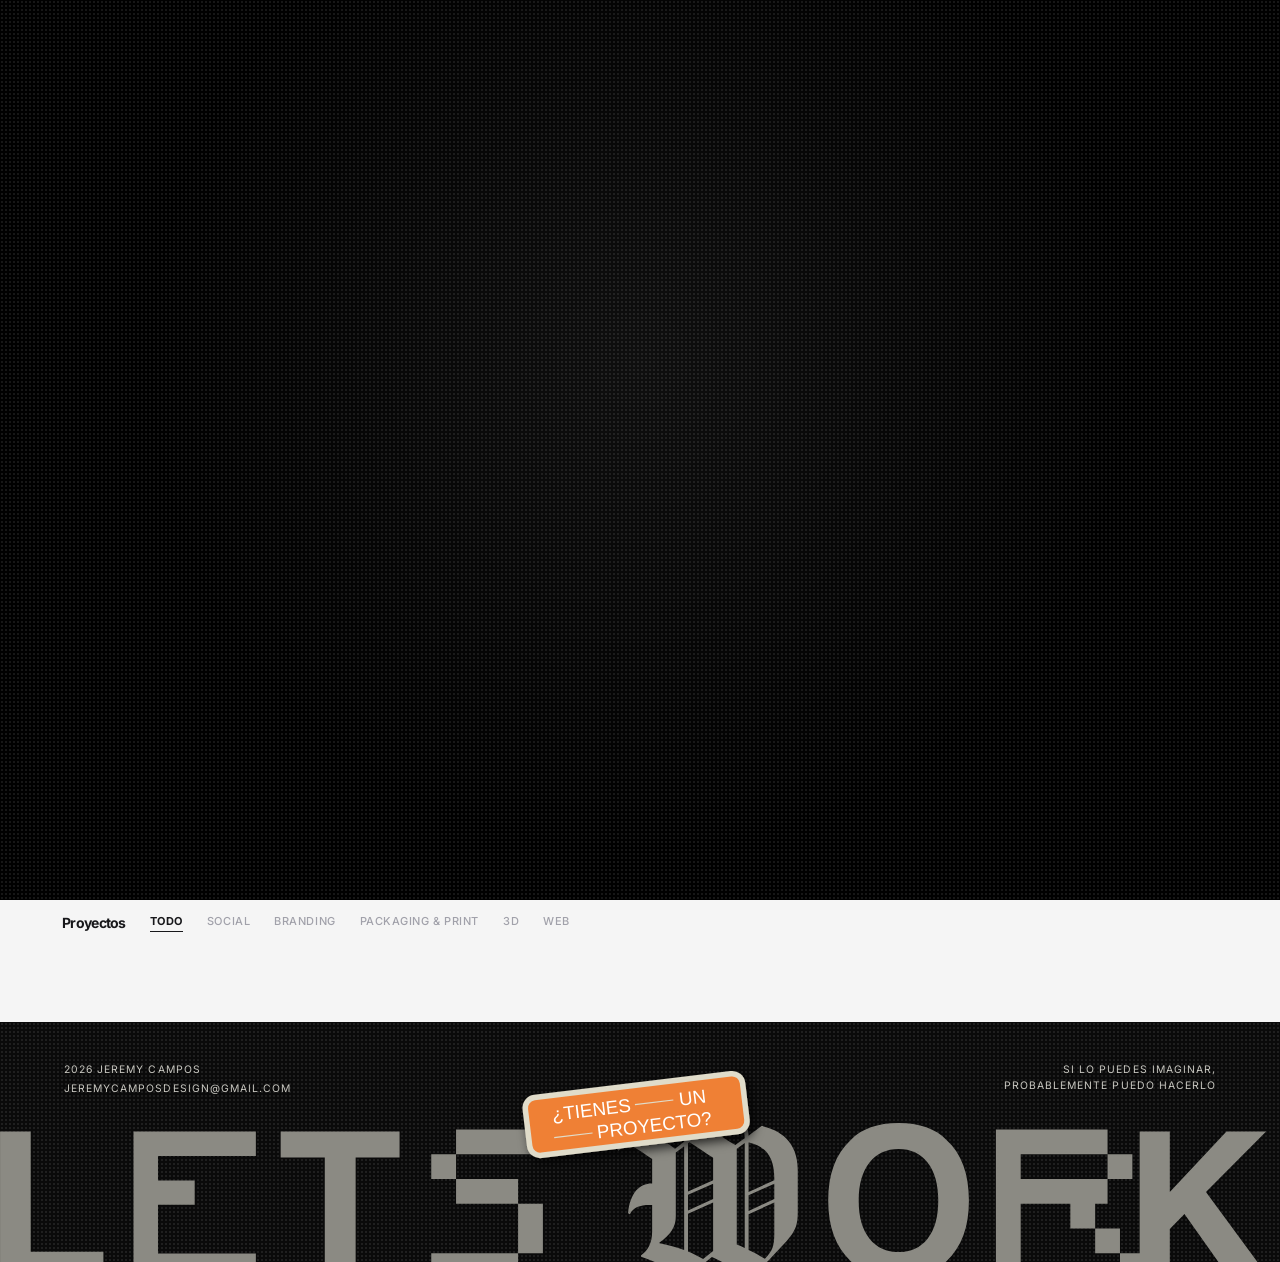
==== commit 57bb7609: "fix: swap S/R letters in LET'S WORK SVG, reduce footer text size - Swapped Recurso 23 and 26 positio" ====
--- a/index.html
+++ b/index.html
@@ -7,7 +7,7 @@
 <link rel="preconnect" href="https://www.gstatic.com" crossorigin>
 <link rel="preconnect" href="https://firebasestorage.googleapis.com" crossorigin>
 <link rel="preconnect" href="https://cdnjs.cloudflare.com">
-<link rel="stylesheet" href="styles.css">
+<link rel="stylesheet" href="styles.css" fetchpriority="high">
 <link href="https://fonts.googleapis.com/css2?family=Inter:wght@300;700;900&family=Material+Symbols+Outlined:wght,FILL@300,0&display=swap" rel="stylesheet">
 <link rel="modulepreload" href="./firebase-config.js">
 <link rel="modulepreload" href="./index.js">
@@ -84,14 +84,14 @@
   display: flex;
   flex-direction: column;
   justify-content: flex-end;
-  padding: 0 3vw 5vh 3vw;
+  padding: 0 3vw 3vh 3vw;
 }
 
 /* Subtitle SVG */
 .hero-subtitle {
-  width: clamp(224px, 33.6vw, 512px);
+  width: clamp(180px, 33.6vw, 512px);
   height: auto;
-  margin-bottom: 1.2rem;
+  margin-bottom: 0.8rem;
   opacity: 0;
   transform: translateY(40px);
 }
@@ -106,7 +106,7 @@
 
 .hero-letters .letter {
   flex-shrink: 0;
-  height: clamp(80px, 14.4vw, 224px);
+  height: clamp(55px, 14.4vw, 224px);
   width: auto;
   opacity: 0;
   transform: translateY(100%);
@@ -119,25 +119,72 @@
   fill: #c8c7c0;
 }
 
-/* ── Image Trail ── */
-.image-trail {
+/* ── 3D Carousel ── */
+.carousel-3d-wrapper {
   position: absolute;
   inset: 0;
   z-index: 1;
+  display: flex;
+  align-items: center;
+  justify-content: center;
   pointer-events: none;
+  perspective: 1000px;
   overflow: hidden;
 }
 
-.trail-img {
-  position: absolute;
-  width: clamp(120px, 14vw, 200px);
-  height: clamp(160px, 18vw, 260px);
+.carousel-3d {
+  position: relative;
+  width: clamp(160px, 22vw, 320px);
+  height: clamp(200px, 16vw, 210px);
+  transform-style: preserve-3d;
+  animation: carousel-rotate 25s infinite linear;
+  pointer-events: auto;
+}
+
+.carousel-3d:hover {
+  animation-play-state: paused;
+}
+
+@keyframes carousel-rotate {
+  from { transform: rotateY(0deg); }
+  to   { transform: rotateY(360deg); }
+}
+
+.carousel-3d figure {
+  position: absolute;
+  top: 50%;
+  left: 50%;
+  width: clamp(160px, 22vw, 320px);
+  height: clamp(200px, 16vw, 210px);
+  margin: 0;
+  transform: translate(-50%, -50%);
+  border-radius: 6px;
+  overflow: hidden;
+  backface-visibility: visible;
+  transition: transform 0.5s ease;
+}
+
+.carousel-3d figure:hover {
+  transform: translate(-50%, -50%) scale(1.15);
+}
+
+.carousel-3d figure img {
+  width: 100%;
+  height: 100%;
   object-fit: cover;
-  border-radius: 4px;
-  opacity: 0;
-  transform: scale(0);
-  pointer-events: none;
-  will-change: transform, opacity;
+  border-radius: 6px;
+}
+
+/* Mobile: smaller cards, avoid overlap */
+@media (max-width: 768px) {
+  .carousel-3d-wrapper {
+    perspective: 600px;
+  }
+  .carousel-3d,
+  .carousel-3d figure {
+    width: clamp(100px, 28vw, 140px);
+    height: clamp(130px, 36vw, 180px);
+  }
 }
 
 /* ── Filter Nav ── */
@@ -249,35 +296,37 @@
 .footer-content {
   position: relative;
   z-index: 1;
-  padding: 3rem 3vw 0;
+  padding: 2.5rem 5vw 1.5rem;
 }
 
 .footer-top {
   display: flex;
   justify-content: space-between;
   align-items: flex-start;
+  gap: 1.5rem;
 }
 
 .footer-info {
   display: flex;
   flex-direction: column;
-  gap: 0.3rem;
+  gap: 0.25rem;
 }
 
 .footer-info span {
-  font-size: 0.7rem;
-  letter-spacing: 0.15em;
+  font-size: clamp(0.4rem, 1vw, 0.65rem);
+  letter-spacing: 0.1em;
   text-transform: uppercase;
   color: #c8c7c0;
 }
 
 .footer-tagline {
   text-align: right;
-  font-size: 0.7rem;
-  letter-spacing: 0.15em;
+  font-size: clamp(0.4rem, 1vw, 0.65rem);
+  letter-spacing: 0.1em;
   text-transform: uppercase;
   color: #c8c7c0;
   line-height: 1.6;
+  flex-shrink: 0;
 }
 
 /* LET'S WORK — full width, bottom cut off */
@@ -287,7 +336,7 @@
   width: 100%;
   line-height: 0;
   overflow: hidden;
-  height: clamp(80px, 11vw, 170px);
+  height: clamp(50px, 11vw, 170px);
 }
 
 .footer-letswork img {
@@ -301,13 +350,33 @@
   position: absolute;
   z-index: 3;
   left: 50%;
-  bottom: clamp(30px, 6vw, 100px);
+  bottom: clamp(20px, 6vw, 100px);
   transform: translateX(-50%);
 }
 
 .footer-cta a {
   display: inline-block;
   transition: none;
+}
+
+/* Mobile footer */
+@media (max-width: 600px) {
+  .footer-content {
+    padding: 1.5rem 4vw 1rem;
+  }
+  .footer-top {
+    flex-direction: column;
+    gap: 0.8rem;
+  }
+  .footer-tagline {
+    text-align: left;
+  }
+  .footer-letswork {
+    height: clamp(40px, 9vw, 70px);
+  }
+  .footer-cta img {
+    width: clamp(120px, 35vw, 160px);
+  }
 }
 
 .footer-cta a:hover {
@@ -327,8 +396,10 @@
   <!-- Layer 0: Blurred project images (injected by index.js) -->
   <div class="hero-bg" id="hero-bg"></div>
 
-  <!-- Layer 0.5: Image trail -->
-  <div class="image-trail" id="image-trail"></div>
+  <!-- Layer 0.5: 3D Carousel -->
+  <div class="carousel-3d-wrapper">
+    <div class="carousel-3d" id="carousel-3d"></div>
+  </div>
 
   <!-- Layer 1: Halftone texture overlay -->
   <div class="halftone-overlay"></div>
@@ -440,11 +511,11 @@
   </div>
   <div class="footer-cta">
     <a href="contact.html">
-      <img src="svg/cta-button.svg" alt="Tienes un proyecto?">
+      <img src="svg/cta-button.svg" alt="Tienes un proyecto?" fetchpriority="low" loading="lazy">
     </a>
   </div>
   <div class="footer-letswork">
-    <img src="svg/lets-work.svg" alt="Let's Work">
+    <img src="svg/lets-work.svg" alt="Let's Work" fetchpriority="low" loading="lazy">
   </div>
 </footer>
 
